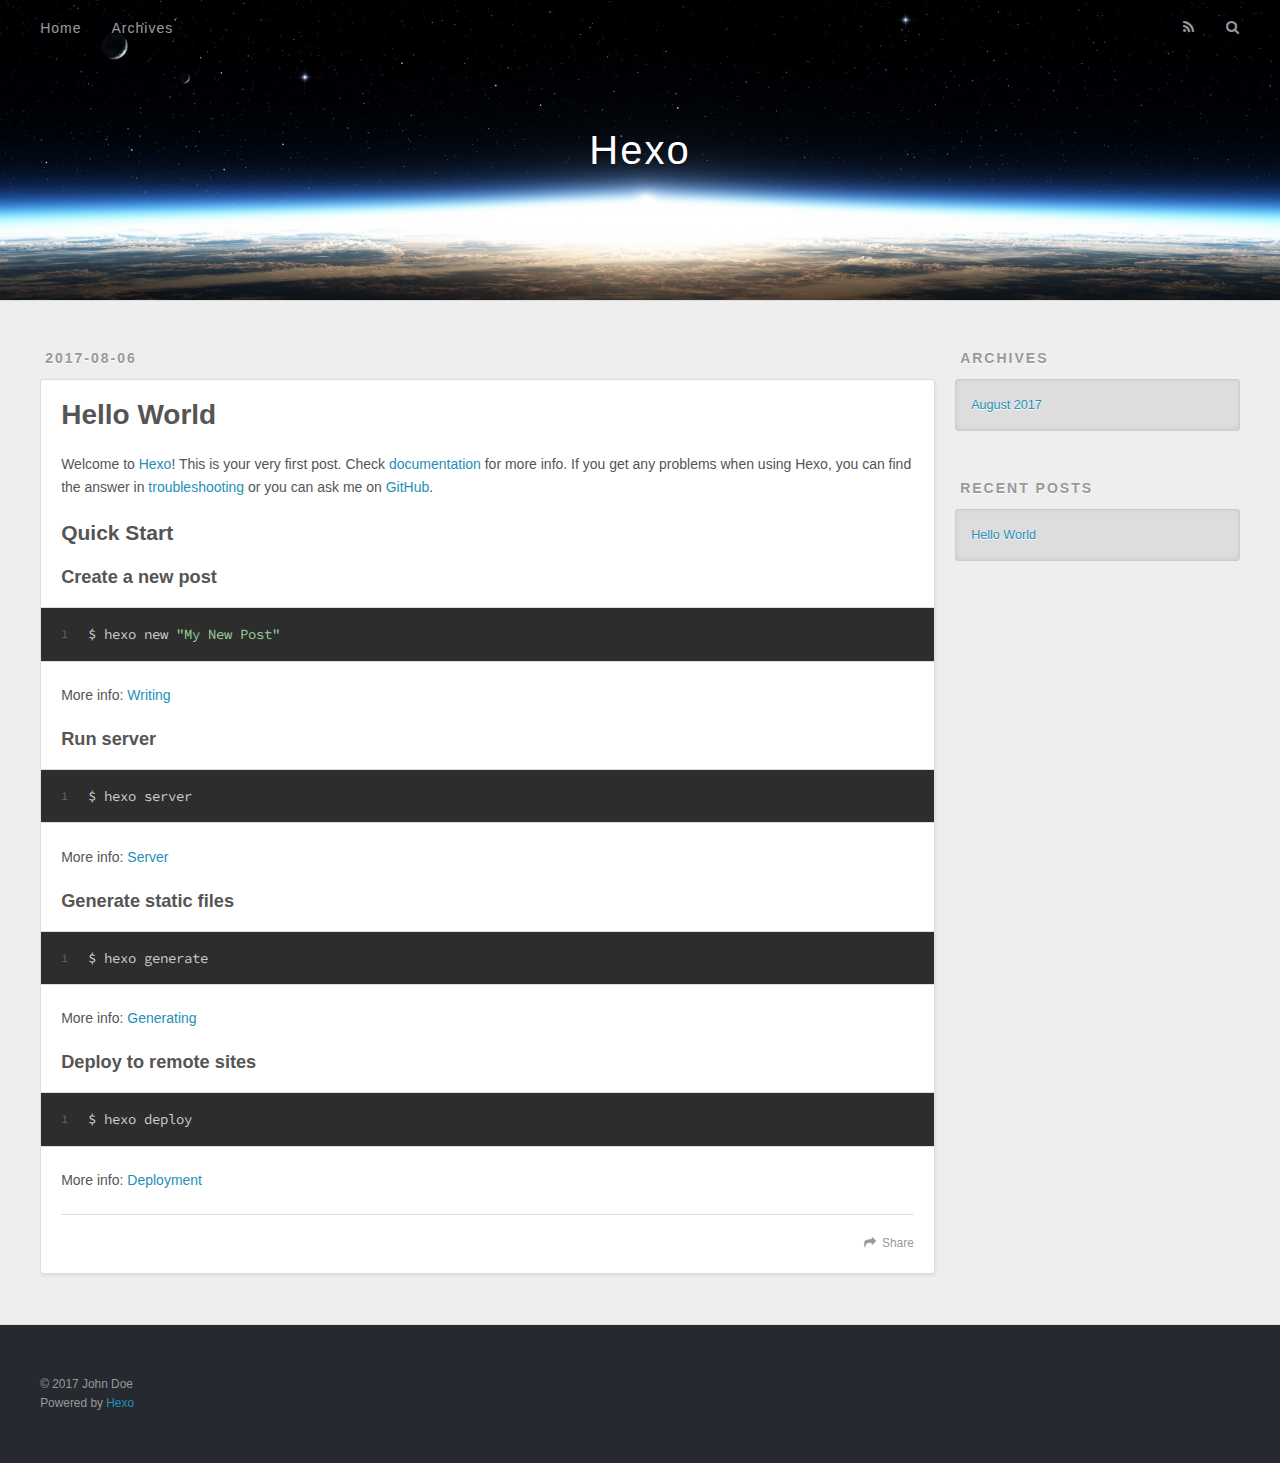
==== index.html @ 466fce91 "Site updated: 2017-08-06 22:52:55" ====
<!DOCTYPE html>
<html>
<head>
  <meta charset="utf-8">
  
  <title>Hexo</title>
  <meta name="viewport" content="width=device-width, initial-scale=1, maximum-scale=1">
  <meta property="og:type" content="website">
<meta property="og:title" content="Hexo">
<meta property="og:url" content="http://yoursite.com/index.html">
<meta property="og:site_name" content="Hexo">
<meta name="twitter:card" content="summary">
<meta name="twitter:title" content="Hexo">
  
    <link rel="alternate" href="/atom.xml" title="Hexo" type="application/atom+xml">
  
  
    <link rel="icon" href="/favicon.png">
  
  
    <link href="//fonts.googleapis.com/css?family=Source+Code+Pro" rel="stylesheet" type="text/css">
  
  <link rel="stylesheet" href="/css/style.css">
  

</head>

<body>
  <div id="container">
    <div id="wrap">
      <header id="header">
  <div id="banner"></div>
  <div id="header-outer" class="outer">
    <div id="header-title" class="inner">
      <h1 id="logo-wrap">
        <a href="/" id="logo">Hexo</a>
      </h1>
      
    </div>
    <div id="header-inner" class="inner">
      <nav id="main-nav">
        <a id="main-nav-toggle" class="nav-icon"></a>
        
          <a class="main-nav-link" href="/">Home</a>
        
          <a class="main-nav-link" href="/archives">Archives</a>
        
      </nav>
      <nav id="sub-nav">
        
          <a id="nav-rss-link" class="nav-icon" href="/atom.xml" title="RSS Feed"></a>
        
        <a id="nav-search-btn" class="nav-icon" title="Search"></a>
      </nav>
      <div id="search-form-wrap">
        <form action="//google.com/search" method="get" accept-charset="UTF-8" class="search-form"><input type="search" name="q" class="search-form-input" placeholder="Search"><button type="submit" class="search-form-submit">&#xF002;</button><input type="hidden" name="sitesearch" value="http://yoursite.com"></form>
      </div>
    </div>
  </div>
</header>
      <div class="outer">
        <section id="main">
  
    <article id="post-hello-world" class="article article-type-post" itemscope itemprop="blogPost">
  <div class="article-meta">
    <a href="/2017/08/06/hello-world/" class="article-date">
  <time datetime="2017-08-07T02:22:23.941Z" itemprop="datePublished">2017-08-06</time>
</a>
    
  </div>
  <div class="article-inner">
    
    
      <header class="article-header">
        
  
    <h1 itemprop="name">
      <a class="article-title" href="/2017/08/06/hello-world/">Hello World</a>
    </h1>
  

      </header>
    
    <div class="article-entry" itemprop="articleBody">
      
        <p>Welcome to <a href="https://hexo.io/" target="_blank" rel="external">Hexo</a>! This is your very first post. Check <a href="https://hexo.io/docs/" target="_blank" rel="external">documentation</a> for more info. If you get any problems when using Hexo, you can find the answer in <a href="https://hexo.io/docs/troubleshooting.html" target="_blank" rel="external">troubleshooting</a> or you can ask me on <a href="https://github.com/hexojs/hexo/issues" target="_blank" rel="external">GitHub</a>.</p>
<h2 id="Quick-Start"><a href="#Quick-Start" class="headerlink" title="Quick Start"></a>Quick Start</h2><h3 id="Create-a-new-post"><a href="#Create-a-new-post" class="headerlink" title="Create a new post"></a>Create a new post</h3><figure class="highlight bash"><table><tr><td class="gutter"><pre><div class="line">1</div></pre></td><td class="code"><pre><div class="line">$ hexo new <span class="string">"My New Post"</span></div></pre></td></tr></table></figure>
<p>More info: <a href="https://hexo.io/docs/writing.html" target="_blank" rel="external">Writing</a></p>
<h3 id="Run-server"><a href="#Run-server" class="headerlink" title="Run server"></a>Run server</h3><figure class="highlight bash"><table><tr><td class="gutter"><pre><div class="line">1</div></pre></td><td class="code"><pre><div class="line">$ hexo server</div></pre></td></tr></table></figure>
<p>More info: <a href="https://hexo.io/docs/server.html" target="_blank" rel="external">Server</a></p>
<h3 id="Generate-static-files"><a href="#Generate-static-files" class="headerlink" title="Generate static files"></a>Generate static files</h3><figure class="highlight bash"><table><tr><td class="gutter"><pre><div class="line">1</div></pre></td><td class="code"><pre><div class="line">$ hexo generate</div></pre></td></tr></table></figure>
<p>More info: <a href="https://hexo.io/docs/generating.html" target="_blank" rel="external">Generating</a></p>
<h3 id="Deploy-to-remote-sites"><a href="#Deploy-to-remote-sites" class="headerlink" title="Deploy to remote sites"></a>Deploy to remote sites</h3><figure class="highlight bash"><table><tr><td class="gutter"><pre><div class="line">1</div></pre></td><td class="code"><pre><div class="line">$ hexo deploy</div></pre></td></tr></table></figure>
<p>More info: <a href="https://hexo.io/docs/deployment.html" target="_blank" rel="external">Deployment</a></p>

      
    </div>
    <footer class="article-footer">
      <a data-url="http://yoursite.com/2017/08/06/hello-world/" data-id="cj61kan9s0000ytll8rgnlkgn" class="article-share-link">Share</a>
      
      
    </footer>
  </div>
  
</article>


  

</section>
        
          <aside id="sidebar">
  
    

  
    

  
    
  
    
  <div class="widget-wrap">
    <h3 class="widget-title">Archives</h3>
    <div class="widget">
      <ul class="archive-list"><li class="archive-list-item"><a class="archive-list-link" href="/archives/2017/08/">August 2017</a></li></ul>
    </div>
  </div>


  
    
  <div class="widget-wrap">
    <h3 class="widget-title">Recent Posts</h3>
    <div class="widget">
      <ul>
        
          <li>
            <a href="/2017/08/06/hello-world/">Hello World</a>
          </li>
        
      </ul>
    </div>
  </div>

  
</aside>
        
      </div>
      <footer id="footer">
  
  <div class="outer">
    <div id="footer-info" class="inner">
      &copy; 2017 John Doe<br>
      Powered by <a href="http://hexo.io/" target="_blank">Hexo</a>
    </div>
  </div>
</footer>
    </div>
    <nav id="mobile-nav">
  
    <a href="/" class="mobile-nav-link">Home</a>
  
    <a href="/archives" class="mobile-nav-link">Archives</a>
  
</nav>
    

<script src="//ajax.googleapis.com/ajax/libs/jquery/2.0.3/jquery.min.js"></script>


  <link rel="stylesheet" href="/fancybox/jquery.fancybox.css">
  <script src="/fancybox/jquery.fancybox.pack.js"></script>


<script src="/js/script.js"></script>

  </div>
</body>
</html>
---- css/style.css ----
body {
  width: 100%;
}
body:before,
body:after {
  content: "";
  display: table;
}
body:after {
  clear: both;
}
html,
body,
div,
span,
applet,
object,
iframe,
h1,
h2,
h3,
h4,
h5,
h6,
p,
blockquote,
pre,
a,
abbr,
acronym,
address,
big,
cite,
code,
del,
dfn,
em,
img,
ins,
kbd,
q,
s,
samp,
small,
strike,
strong,
sub,
sup,
tt,
var,
dl,
dt,
dd,
ol,
ul,
li,
fieldset,
form,
label,
legend,
table,
caption,
tbody,
tfoot,
thead,
tr,
th,
td {
  margin: 0;
  padding: 0;
  border: 0;
  outline: 0;
  font-weight: inherit;
  font-style: inherit;
  font-family: inherit;
  font-size: 100%;
  vertical-align: baseline;
}
body {
  line-height: 1;
  color: #000;
  background: #fff;
}
ol,
ul {
  list-style: none;
}
table {
  border-collapse: separate;
  border-spacing: 0;
  vertical-align: middle;
}
caption,
th,
td {
  text-align: left;
  font-weight: normal;
  vertical-align: middle;
}
a img {
  border: none;
}
input,
button {
  margin: 0;
  padding: 0;
}
input::-moz-focus-inner,
button::-moz-focus-inner {
  border: 0;
  padding: 0;
}
@font-face {
  font-family: FontAwesome;
  font-style: normal;
  font-weight: normal;
  src: url("fonts/fontawesome-webfont.eot?v=#4.0.3");
  src: url("fonts/fontawesome-webfont.eot?#iefix&v=#4.0.3") format("embedded-opentype"), url("fonts/fontawesome-webfont.woff?v=#4.0.3") format("woff"), url("fonts/fontawesome-webfont.ttf?v=#4.0.3") format("truetype"), url("fonts/fontawesome-webfont.svg#fontawesomeregular?v=#4.0.3") format("svg");
}
html,
body,
#container {
  height: 100%;
}
body {
  background: #eee;
  font: 14px "Helvetica Neue", Helvetica, Arial, sans-serif;
  -webkit-text-size-adjust: 100%;
}
.outer {
  max-width: 1220px;
  margin: 0 auto;
  padding: 0 20px;
}
.outer:before,
.outer:after {
  content: "";
  display: table;
}
.outer:after {
  clear: both;
}
.inner {
  display: inline;
  float: left;
  width: 98.33333333333333%;
  margin: 0 0.833333333333333%;
}
.left,
.alignleft {
  float: left;
}
.right,
.alignright {
  float: right;
}
.clear {
  clear: both;
}
#container {
  position: relative;
}
.mobile-nav-on {
  overflow: hidden;
}
#wrap {
  height: 100%;
  width: 100%;
  position: absolute;
  top: 0;
  left: 0;
  -webkit-transition: 0.2s ease-out;
  -moz-transition: 0.2s ease-out;
  -ms-transition: 0.2s ease-out;
  transition: 0.2s ease-out;
  z-index: 1;
  background: #eee;
}
.mobile-nav-on #wrap {
  left: 280px;
}
@media screen and (min-width: 768px) {
  #main {
    display: inline;
    float: left;
    width: 73.33333333333333%;
    margin: 0 0.833333333333333%;
  }
}
.article-date,
.article-category-link,
.archive-year,
.widget-title {
  text-decoration: none;
  text-transform: uppercase;
  letter-spacing: 2px;
  color: #999;
  margin-bottom: 1em;
  margin-left: 5px;
  line-height: 1em;
  text-shadow: 0 1px #fff;
  font-weight: bold;
}
.article-inner,
.archive-article-inner {
  background: #fff;
  -webkit-box-shadow: 1px 2px 3px #ddd;
  box-shadow: 1px 2px 3px #ddd;
  border: 1px solid #ddd;
  border-radius: 3px;
}
.article-entry h1,
.widget h1 {
  font-size: 2em;
}
.article-entry h2,
.widget h2 {
  font-size: 1.5em;
}
.article-entry h3,
.widget h3 {
  font-size: 1.3em;
}
.article-entry h4,
.widget h4 {
  font-size: 1.2em;
}
.article-entry h5,
.widget h5 {
  font-size: 1em;
}
.article-entry h6,
.widget h6 {
  font-size: 1em;
  color: #999;
}
.article-entry hr,
.widget hr {
  border: 1px dashed #ddd;
}
.article-entry strong,
.widget strong {
  font-weight: bold;
}
.article-entry em,
.widget em,
.article-entry cite,
.widget cite {
  font-style: italic;
}
.article-entry sup,
.widget sup,
.article-entry sub,
.widget sub {
  font-size: 0.75em;
  line-height: 0;
  position: relative;
  vertical-align: baseline;
}
.article-entry sup,
.widget sup {
  top: -0.5em;
}
.article-entry sub,
.widget sub {
  bottom: -0.2em;
}
.article-entry small,
.widget small {
  font-size: 0.85em;
}
.article-entry acronym,
.widget acronym,
.article-entry abbr,
.widget abbr {
  border-bottom: 1px dotted;
}
.article-entry ul,
.widget ul,
.article-entry ol,
.widget ol,
.article-entry dl,
.widget dl {
  margin: 0 20px;
  line-height: 1.6em;
}
.article-entry ul ul,
.widget ul ul,
.article-entry ol ul,
.widget ol ul,
.article-entry ul ol,
.widget ul ol,
.article-entry ol ol,
.widget ol ol {
  margin-top: 0;
  margin-bottom: 0;
}
.article-entry ul,
.widget ul {
  list-style: disc;
}
.article-entry ol,
.widget ol {
  list-style: decimal;
}
.article-entry dt,
.widget dt {
  font-weight: bold;
}
#header {
  height: 300px;
  position: relative;
  border-bottom: 1px solid #ddd;
}
#header:before,
#header:after {
  content: "";
  position: absolute;
  left: 0;
  right: 0;
  height: 40px;
}
#header:before {
  top: 0;
  background: -webkit-linear-gradient(rgba(0,0,0,0.2), transparent);
  background: -moz-linear-gradient(rgba(0,0,0,0.2), transparent);
  background: -ms-linear-gradient(rgba(0,0,0,0.2), transparent);
  background: linear-gradient(rgba(0,0,0,0.2), transparent);
}
#header:after {
  bottom: 0;
  background: -webkit-linear-gradient(transparent, rgba(0,0,0,0.2));
  background: -moz-linear-gradient(transparent, rgba(0,0,0,0.2));
  background: -ms-linear-gradient(transparent, rgba(0,0,0,0.2));
  background: linear-gradient(transparent, rgba(0,0,0,0.2));
}
#header-outer {
  height: 100%;
  position: relative;
}
#header-inner {
  position: relative;
  overflow: hidden;
}
#banner {
  position: absolute;
  top: 0;
  left: 0;
  width: 100%;
  height: 100%;
  background: url("images/banner.jpg") center #000;
  -webkit-background-size: cover;
  -moz-background-size: cover;
  background-size: cover;
  z-index: -1;
}
#header-title {
  text-align: center;
  height: 40px;
  position: absolute;
  top: 50%;
  left: 0;
  margin-top: -20px;
}
#logo,
#subtitle {
  text-decoration: none;
  color: #fff;
  font-weight: 300;
  text-shadow: 0 1px 4px rgba(0,0,0,0.3);
}
#logo {
  font-size: 40px;
  line-height: 40px;
  letter-spacing: 2px;
}
#subtitle {
  font-size: 16px;
  line-height: 16px;
  letter-spacing: 1px;
}
#subtitle-wrap {
  margin-top: 16px;
}
#main-nav {
  float: left;
  margin-left: -15px;
}
.nav-icon,
.main-nav-link {
  float: left;
  color: #fff;
  opacity: 0.6;
  text-decoration: none;
  text-shadow: 0 1px rgba(0,0,0,0.2);
  -webkit-transition: opacity 0.2s;
  -moz-transition: opacity 0.2s;
  -ms-transition: opacity 0.2s;
  transition: opacity 0.2s;
  display: block;
  padding: 20px 15px;
}
.nav-icon:hover,
.main-nav-link:hover {
  opacity: 1;
}
.nav-icon {
  font-family: FontAwesome;
  text-align: center;
  font-size: 14px;
  width: 14px;
  height: 14px;
  padding: 20px 15px;
  position: relative;
  cursor: pointer;
}
.main-nav-link {
  font-weight: 300;
  letter-spacing: 1px;
}
@media screen and (max-width: 479px) {
  .main-nav-link {
    display: none;
  }
}
#main-nav-toggle {
  display: none;
}
#main-nav-toggle:before {
  content: "\f0c9";
}
@media screen and (max-width: 479px) {
  #main-nav-toggle {
    display: block;
  }
}
#sub-nav {
  float: right;
  margin-right: -15px;
}
#nav-rss-link:before {
  content: "\f09e";
}
#nav-search-btn:before {
  content: "\f002";
}
#search-form-wrap {
  position: absolute;
  top: 15px;
  width: 150px;
  height: 30px;
  right: -150px;
  opacity: 0;
  -webkit-transition: 0.2s ease-out;
  -moz-transition: 0.2s ease-out;
  -ms-transition: 0.2s ease-out;
  transition: 0.2s ease-out;
}
#search-form-wrap.on {
  opacity: 1;
  right: 0;
}
@media screen and (max-width: 479px) {
  #search-form-wrap {
    width: 100%;
    right: -100%;
  }
}
.search-form {
  position: absolute;
  top: 0;
  left: 0;
  right: 0;
  background: #fff;
  padding: 5px 15px;
  border-radius: 15px;
  -webkit-box-shadow: 0 0 10px rgba(0,0,0,0.3);
  box-shadow: 0 0 10px rgba(0,0,0,0.3);
}
.search-form-input {
  border: none;
  background: none;
  color: #555;
  width: 100%;
  font: 13px "Helvetica Neue", Helvetica, Arial, sans-serif;
  outline: none;
}
.search-form-input::-webkit-search-results-decoration,
.search-form-input::-webkit-search-cancel-button {
  -webkit-appearance: none;
}
.search-form-submit {
  position: absolute;
  top: 50%;
  right: 10px;
  margin-top: -7px;
  font: 13px FontAwesome;
  border: none;
  background: none;
  color: #bbb;
  cursor: pointer;
}
.search-form-submit:hover,
.search-form-submit:focus {
  color: #777;
}
.article {
  margin: 50px 0;
}
.article-inner {
  overflow: hidden;
}
.article-meta:before,
.article-meta:after {
  content: "";
  display: table;
}
.article-meta:after {
  clear: both;
}
.article-date {
  float: left;
}
.article-category {
  float: left;
  line-height: 1em;
  color: #ccc;
  text-shadow: 0 1px #fff;
  margin-left: 8px;
}
.article-category:before {
  content: "\2022";
}
.article-category-link {
  margin: 0 12px 1em;
}
.article-header {
  padding: 20px 20px 0;
}
.article-title {
  text-decoration: none;
  font-size: 2em;
  font-weight: bold;
  color: #555;
  line-height: 1.1em;
  -webkit-transition: color 0.2s;
  -moz-transition: color 0.2s;
  -ms-transition: color 0.2s;
  transition: color 0.2s;
}
a.article-title:hover {
  color: #258fb8;
}
.article-entry {
  color: #555;
  padding: 0 20px;
}
.article-entry:before,
.article-entry:after {
  content: "";
  display: table;
}
.article-entry:after {
  clear: both;
}
.article-entry p,
.article-entry table {
  line-height: 1.6em;
  margin: 1.6em 0;
}
.article-entry h1,
.article-entry h2,
.article-entry h3,
.article-entry h4,
.article-entry h5,
.article-entry h6 {
  font-weight: bold;
}
.article-entry h1,
.article-entry h2,
.article-entry h3,
.article-entry h4,
.article-entry h5,
.article-entry h6 {
  line-height: 1.1em;
  margin: 1.1em 0;
}
.article-entry a {
  color: #258fb8;
  text-decoration: none;
}
.article-entry a:hover {
  text-decoration: underline;
}
.article-entry ul,
.article-entry ol,
.article-entry dl {
  margin-top: 1.6em;
  margin-bottom: 1.6em;
}
.article-entry img,
.article-entry video {
  max-width: 100%;
  height: auto;
  display: block;
  margin: auto;
}
.article-entry iframe {
  border: none;
}
.article-entry table {
  width: 100%;
  border-collapse: collapse;
  border-spacing: 0;
}
.article-entry th {
  font-weight: bold;
  border-bottom: 3px solid #ddd;
  padding-bottom: 0.5em;
}
.article-entry td {
  border-bottom: 1px solid #ddd;
  padding: 10px 0;
}
.article-entry blockquote {
  font-family: Georgia, "Times New Roman", serif;
  font-size: 1.4em;
  margin: 1.6em 20px;
  text-align: center;
}
.article-entry blockquote footer {
  font-size: 14px;
  margin: 1.6em 0;
  font-family: "Helvetica Neue", Helvetica, Arial, sans-serif;
}
.article-entry blockquote footer cite:before {
  content: "—";
  padding: 0 0.5em;
}
.article-entry .pullquote {
  text-align: left;
  width: 45%;
  margin: 0;
}
.article-entry .pullquote.left {
  margin-left: 0.5em;
  margin-right: 1em;
}
.article-entry .pullquote.right {
  margin-right: 0.5em;
  margin-left: 1em;
}
.article-entry .caption {
  color: #999;
  display: block;
  font-size: 0.9em;
  margin-top: 0.5em;
  position: relative;
  text-align: center;
}
.article-entry .video-container {
  position: relative;
  padding-top: 56.25%;
  height: 0;
  overflow: hidden;
}
.article-entry .video-container iframe,
.article-entry .video-container object,
.article-entry .video-container embed {
  position: absolute;
  top: 0;
  left: 0;
  width: 100%;
  height: 100%;
  margin-top: 0;
}
.article-more-link a {
  display: inline-block;
  line-height: 1em;
  padding: 6px 15px;
  border-radius: 15px;
  background: #eee;
  color: #999;
  text-shadow: 0 1px #fff;
  text-decoration: none;
}
.article-more-link a:hover {
  background: #258fb8;
  color: #fff;
  text-decoration: none;
  text-shadow: 0 1px #1e7293;
}
.article-footer {
  font-size: 0.85em;
  line-height: 1.6em;
  border-top: 1px solid #ddd;
  padding-top: 1.6em;
  margin: 0 20px 20px;
}
.article-footer:before,
.article-footer:after {
  content: "";
  display: table;
}
.article-footer:after {
  clear: both;
}
.article-footer a {
  color: #999;
  text-decoration: none;
}
.article-footer a:hover {
  color: #555;
}
.article-tag-list-item {
  float: left;
  margin-right: 10px;
}
.article-tag-list-link:before {
  content: "#";
}
.article-comment-link {
  float: right;
}
.article-comment-link:before {
  content: "\f075";
  font-family: FontAwesome;
  padding-right: 8px;
}
.article-share-link {
  cursor: pointer;
  float: right;
  margin-left: 20px;
}
.article-share-link:before {
  content: "\f064";
  font-family: FontAwesome;
  padding-right: 6px;
}
#article-nav {
  position: relative;
}
#article-nav:before,
#article-nav:after {
  content: "";
  display: table;
}
#article-nav:after {
  clear: both;
}
@media screen and (min-width: 768px) {
  #article-nav {
    margin: 50px 0;
  }
  #article-nav:before {
    width: 8px;
    height: 8px;
    position: absolute;
    top: 50%;
    left: 50%;
    margin-top: -4px;
    margin-left: -4px;
    content: "";
    border-radius: 50%;
    background: #ddd;
    -webkit-box-shadow: 0 1px 2px #fff;
    box-shadow: 0 1px 2px #fff;
  }
}
.article-nav-link-wrap {
  text-decoration: none;
  text-shadow: 0 1px #fff;
  color: #999;
  -webkit-box-sizing: border-box;
  -moz-box-sizing: border-box;
  box-sizing: border-box;
  margin-top: 50px;
  text-align: center;
  display: block;
}
.article-nav-link-wrap:hover {
  color: #555;
}
@media screen and (min-width: 768px) {
  .article-nav-link-wrap {
    width: 50%;
    margin-top: 0;
  }
}
@media screen and (min-width: 768px) {
  #article-nav-newer {
    float: left;
    text-align: right;
    padding-right: 20px;
  }
}
@media screen and (min-width: 768px) {
  #article-nav-older {
    float: right;
    text-align: left;
    padding-left: 20px;
  }
}
.article-nav-caption {
  text-transform: uppercase;
  letter-spacing: 2px;
  color: #ddd;
  line-height: 1em;
  font-weight: bold;
}
#article-nav-newer .article-nav-caption {
  margin-right: -2px;
}
.article-nav-title {
  font-size: 0.85em;
  line-height: 1.6em;
  margin-top: 0.5em;
}
.article-share-box {
  position: absolute;
  display: none;
  background: #fff;
  -webkit-box-shadow: 1px 2px 10px rgba(0,0,0,0.2);
  box-shadow: 1px 2px 10px rgba(0,0,0,0.2);
  border-radius: 3px;
  margin-left: -145px;
  overflow: hidden;
  z-index: 1;
}
.article-share-box.on {
  display: block;
}
.article-share-input {
  width: 100%;
  background: none;
  -webkit-box-sizing: border-box;
  -moz-box-sizing: border-box;
  box-sizing: border-box;
  font: 14px "Helvetica Neue", Helvetica, Arial, sans-serif;
  padding: 0 15px;
  color: #555;
  outline: none;
  border: 1px solid #ddd;
  border-radius: 3px 3px 0 0;
  height: 36px;
  line-height: 36px;
}
.article-share-links {
  background: #eee;
}
.article-share-links:before,
.article-share-links:after {
  content: "";
  display: table;
}
.article-share-links:after {
  clear: both;
}
.article-share-twitter,
.article-share-facebook,
.article-share-pinterest,
.article-share-google {
  width: 50px;
  height: 36px;
  display: block;
  float: left;
  position: relative;
  color: #999;
  text-shadow: 0 1px #fff;
}
.article-share-twitter:before,
.article-share-facebook:before,
.article-share-pinterest:before,
.article-share-google:before {
  font-size: 20px;
  font-family: FontAwesome;
  width: 20px;
  height: 20px;
  position: absolute;
  top: 50%;
  left: 50%;
  margin-top: -10px;
  margin-left: -10px;
  text-align: center;
}
.article-share-twitter:hover,
.article-share-facebook:hover,
.article-share-pinterest:hover,
.article-share-google:hover {
  color: #fff;
}
.article-share-twitter:before {
  content: "\f099";
}
.article-share-twitter:hover {
  background: #00aced;
  text-shadow: 0 1px #008abe;
}
.article-share-facebook:before {
  content: "\f09a";
}
.article-share-facebook:hover {
  background: #3b5998;
  text-shadow: 0 1px #2f477a;
}
.article-share-pinterest:before {
  content: "\f0d2";
}
.article-share-pinterest:hover {
  background: #cb2027;
  text-shadow: 0 1px #a21a1f;
}
.article-share-google:before {
  content: "\f0d5";
}
.article-share-google:hover {
  background: #dd4b39;
  text-shadow: 0 1px #be3221;
}
.article-gallery {
  background: #000;
  position: relative;
}
.article-gallery-photos {
  position: relative;
  overflow: hidden;
}
.article-gallery-img {
  display: none;
  max-width: 100%;
}
.article-gallery-img:first-child {
  display: block;
}
.article-gallery-img.loaded {
  position: absolute;
  display: block;
}
.article-gallery-img img {
  display: block;
  max-width: 100%;
  margin: 0 auto;
}
#comments {
  background: #fff;
  -webkit-box-shadow: 1px 2px 3px #ddd;
  box-shadow: 1px 2px 3px #ddd;
  padding: 20px;
  border: 1px solid #ddd;
  border-radius: 3px;
  margin: 50px 0;
}
#comments a {
  color: #258fb8;
}
.archives-wrap {
  margin: 50px 0;
}
.archives:before,
.archives:after {
  content: "";
  display: table;
}
.archives:after {
  clear: both;
}
.archive-year-wrap {
  margin-bottom: 1em;
}
.archives {
  -webkit-column-gap: 10px;
  -moz-column-gap: 10px;
  column-gap: 10px;
}
@media screen and (min-width: 480px) and (max-width: 767px) {
  .archives {
    -webkit-column-count: 2;
    -moz-column-count: 2;
    column-count: 2;
  }
}
@media screen and (min-width: 768px) {
  .archives {
    -webkit-column-count: 3;
    -moz-column-count: 3;
    column-count: 3;
  }
}
.archive-article {
  -webkit-column-break-inside: avoid;
  page-break-inside: avoid;
  overflow: hidden;
  break-inside: avoid-column;
}
.archive-article-inner {
  padding: 10px;
  margin-bottom: 15px;
}
.archive-article-title {
  text-decoration: none;
  font-weight: bold;
  color: #555;
  -webkit-transition: color 0.2s;
  -moz-transition: color 0.2s;
  -ms-transition: color 0.2s;
  transition: color 0.2s;
  line-height: 1.6em;
}
.archive-article-title:hover {
  color: #258fb8;
}
.archive-article-footer {
  margin-top: 1em;
}
.archive-article-date {
  color: #999;
  text-decoration: none;
  font-size: 0.85em;
  line-height: 1em;
  margin-bottom: 0.5em;
  display: block;
}
#page-nav {
  margin: 50px auto;
  background: #fff;
  -webkit-box-shadow: 1px 2px 3px #ddd;
  box-shadow: 1px 2px 3px #ddd;
  border: 1px solid #ddd;
  border-radius: 3px;
  text-align: center;
  color: #999;
  overflow: hidden;
}
#page-nav:before,
#page-nav:after {
  content: "";
  display: table;
}
#page-nav:after {
  clear: both;
}
#page-nav a,
#page-nav span {
  padding: 10px 20px;
  line-height: 1;
  height: 2ex;
}
#page-nav a {
  color: #999;
  text-decoration: none;
}
#page-nav a:hover {
  background: #999;
  color: #fff;
}
#page-nav .prev {
  float: left;
}
#page-nav .next {
  float: right;
}
#page-nav .page-number {
  display: inline-block;
}
@media screen and (max-width: 479px) {
  #page-nav .page-number {
    display: none;
  }
}
#page-nav .current {
  color: #555;
  font-weight: bold;
}
#page-nav .space {
  color: #ddd;
}
#footer {
  background: #262a30;
  padding: 50px 0;
  border-top: 1px solid #ddd;
  color: #999;
}
#footer a {
  color: #258fb8;
  text-decoration: none;
}
#footer a:hover {
  text-decoration: underline;
}
#footer-info {
  line-height: 1.6em;
  font-size: 0.85em;
}
.article-entry pre,
.article-entry .highlight {
  background: #2d2d2d;
  margin: 0 -20px;
  padding: 15px 20px;
  border-style: solid;
  border-color: #ddd;
  border-width: 1px 0;
  overflow: auto;
  color: #ccc;
  line-height: 22.400000000000002px;
}
.article-entry .highlight .gutter pre,
.article-entry .gist .gist-file .gist-data .line-numbers {
  color: #666;
  font-size: 0.85em;
}
.article-entry pre,
.article-entry code {
  font-family: "Source Code Pro", Consolas, Monaco, Menlo, Consolas, monospace;
}
.article-entry code {
  background: #eee;
  text-shadow: 0 1px #fff;
  padding: 0 0.3em;
}
.article-entry pre code {
  background: none;
  text-shadow: none;
  padding: 0;
}
.article-entry .highlight pre {
  border: none;
  margin: 0;
  padding: 0;
}
.article-entry .highlight table {
  margin: 0;
  width: auto;
}
.article-entry .highlight td {
  border: none;
  padding: 0;
}
.article-entry .highlight figcaption {
  font-size: 0.85em;
  color: #999;
  line-height: 1em;
  margin-bottom: 1em;
}
.article-entry .highlight figcaption:before,
.article-entry .highlight figcaption:after {
  content: "";
  display: table;
}
.article-entry .highlight figcaption:after {
  clear: both;
}
.article-entry .highlight figcaption a {
  float: right;
}
.article-entry .highlight .gutter pre {
  text-align: right;
  padding-right: 20px;
}
.article-entry .highlight .line {
  height: 22.400000000000002px;
}
.article-entry .highlight .line.marked {
  background: #515151;
}
.article-entry .gist {
  margin: 0 -20px;
  border-style: solid;
  border-color: #ddd;
  border-width: 1px 0;
  background: #2d2d2d;
  padding: 15px 20px 15px 0;
}
.article-entry .gist .gist-file {
  border: none;
  font-family: "Source Code Pro", Consolas, Monaco, Menlo, Consolas, monospace;
  margin: 0;
}
.article-entry .gist .gist-file .gist-data {
  background: none;
  border: none;
}
.article-entry .gist .gist-file .gist-data .line-numbers {
  background: none;
  border: none;
  padding: 0 20px 0 0;
}
.article-entry .gist .gist-file .gist-data .line-data {
  padding: 0 !important;
}
.article-entry .gist .gist-file .highlight {
  margin: 0;
  padding: 0;
  border: none;
}
.article-entry .gist .gist-file .gist-meta {
  background: #2d2d2d;
  color: #999;
  font: 0.85em "Helvetica Neue", Helvetica, Arial, sans-serif;
  text-shadow: 0 0;
  padding: 0;
  margin-top: 1em;
  margin-left: 20px;
}
.article-entry .gist .gist-file .gist-meta a {
  color: #258fb8;
  font-weight: normal;
}
.article-entry .gist .gist-file .gist-meta a:hover {
  text-decoration: underline;
}
pre .comment,
pre .title {
  color: #999;
}
pre .variable,
pre .attribute,
pre .tag,
pre .regexp,
pre .ruby .constant,
pre .xml .tag .title,
pre .xml .pi,
pre .xml .doctype,
pre .html .doctype,
pre .css .id,
pre .css .class,
pre .css .pseudo {
  color: #f2777a;
}
pre .number,
pre .preprocessor,
pre .built_in,
pre .literal,
pre .params,
pre .constant {
  color: #f99157;
}
pre .class,
pre .ruby .class .title,
pre .css .rules .attribute {
  color: #9c9;
}
pre .string,
pre .value,
pre .inheritance,
pre .header,
pre .ruby .symbol,
pre .xml .cdata {
  color: #9c9;
}
pre .css .hexcolor {
  color: #6cc;
}
pre .function,
pre .python .decorator,
pre .python .title,
pre .ruby .function .title,
pre .ruby .title .keyword,
pre .perl .sub,
pre .javascript .title,
pre .coffeescript .title {
  color: #69c;
}
pre .keyword,
pre .javascript .function {
  color: #c9c;
}
@media screen and (max-width: 479px) {
  #mobile-nav {
    position: absolute;
    top: 0;
    left: 0;
    width: 280px;
    height: 100%;
    background: #191919;
    border-right: 1px solid #fff;
  }
}
@media screen and (max-width: 479px) {
  .mobile-nav-link {
    display: block;
    color: #999;
    text-decoration: none;
    padding: 15px 20px;
    font-weight: bold;
  }
  .mobile-nav-link:hover {
    color: #fff;
  }
}
@media screen and (min-width: 768px) {
  #sidebar {
    display: inline;
    float: left;
    width: 23.333333333333332%;
    margin: 0 0.833333333333333%;
  }
}
.widget-wrap {
  margin: 50px 0;
}
.widget {
  color: #777;
  text-shadow: 0 1px #fff;
  background: #ddd;
  -webkit-box-shadow: 0 -1px 4px #ccc inset;
  box-shadow: 0 -1px 4px #ccc inset;
  border: 1px solid #ccc;
  padding: 15px;
  border-radius: 3px;
}
.widget a {
  color: #258fb8;
  text-decoration: none;
}
.widget a:hover {
  text-decoration: underline;
}
.widget ul ul,
.widget ol ul,
.widget dl ul,
.widget ul ol,
.widget ol ol,
.widget dl ol,
.widget ul dl,
.widget ol dl,
.widget dl dl {
  margin-left: 15px;
  list-style: disc;
}
.widget {
  line-height: 1.6em;
  word-wrap: break-word;
  font-size: 0.9em;
}
.widget ul,
.widget ol {
  list-style: none;
  margin: 0;
}
.widget ul ul,
.widget ol ul,
.widget ul ol,
.widget ol ol {
  margin: 0 20px;
}
.widget ul ul,
.widget ol ul {
  list-style: disc;
}
.widget ul ol,
.widget ol ol {
  list-style: decimal;
}
.category-list-count,
.tag-list-count,
.archive-list-count {
  padding-left: 5px;
  color: #999;
  font-size: 0.85em;
}
.category-list-count:before,
.tag-list-count:before,
.archive-list-count:before {
  content: "(";
}
.category-list-count:after,
.tag-list-count:after,
.archive-list-count:after {
  content: ")";
}
.tagcloud a {
  margin-right: 5px;
  display: inline-block;
}
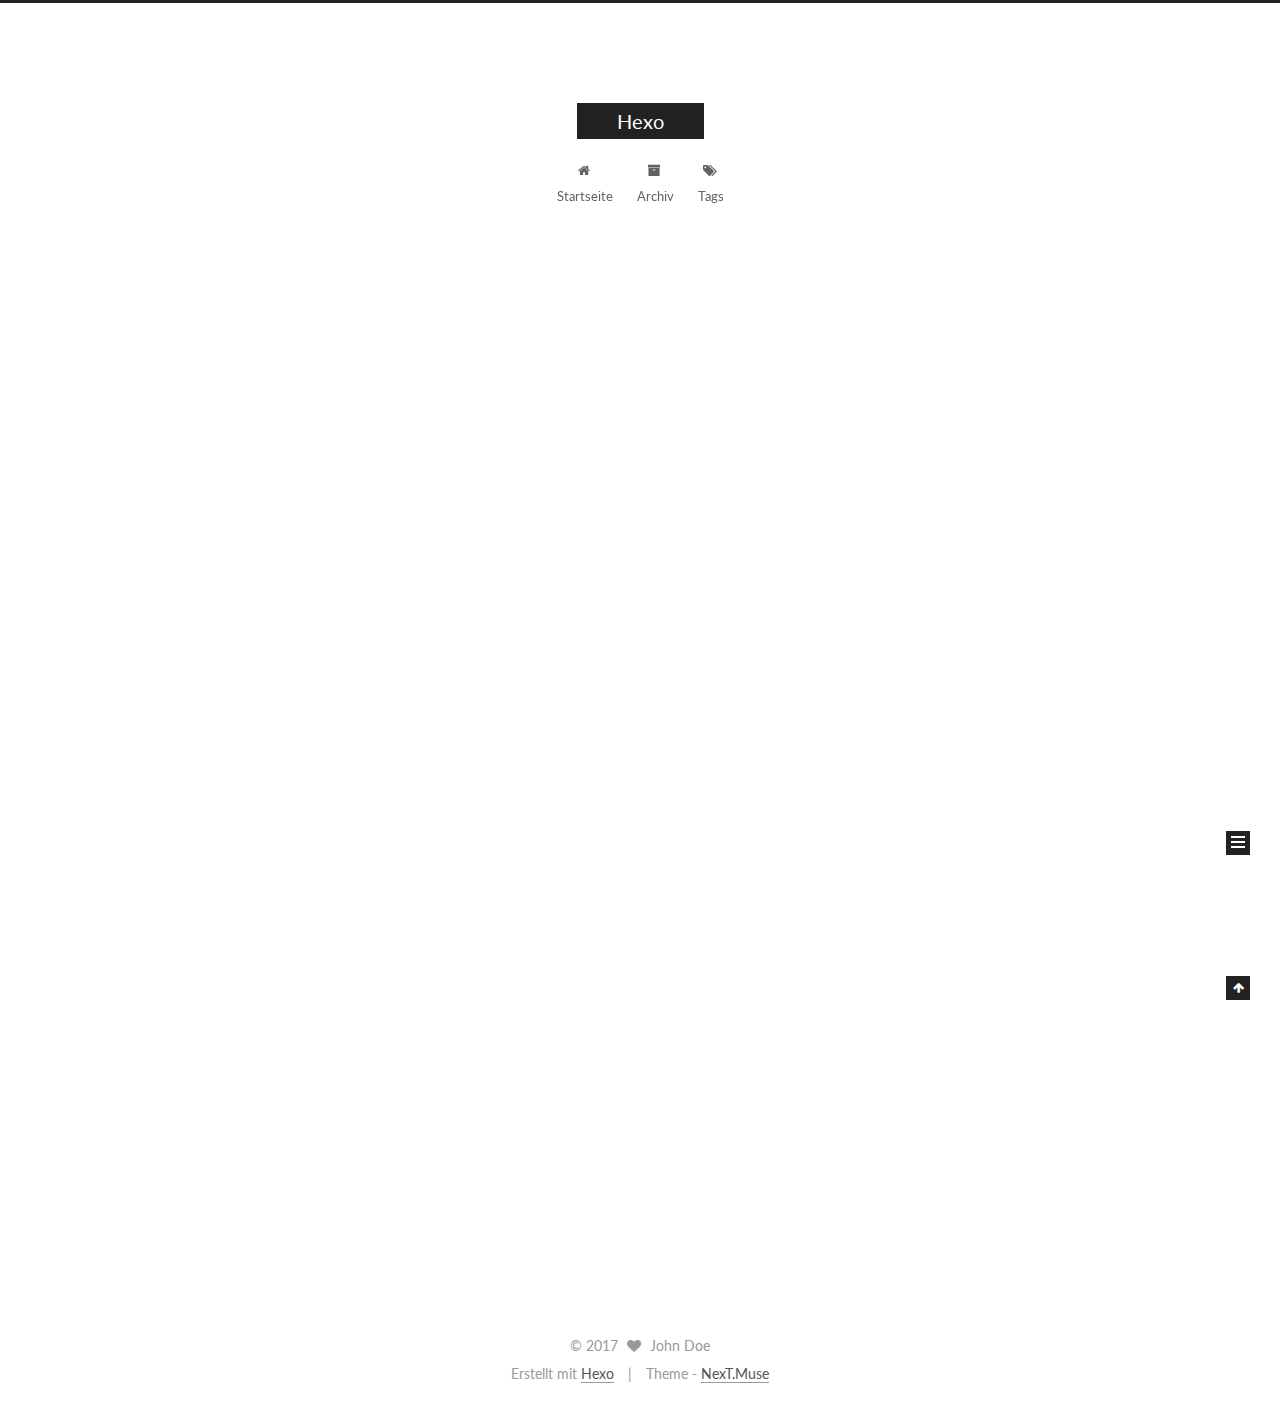
==== commit 5ae18524: "Site updated: 2017-08-06 23:01:38" ====
--- a/index.html
+++ b/index.html
@@ -1,89 +1,338 @@
 <!DOCTYPE html>
-<html>
+
+
+
+  
+
+
+<html class="theme-next muse use-motion" lang="">
 <head>
-  <meta charset="utf-8">
-  
-  <title>Hexo</title>
-  <meta name="viewport" content="width=device-width, initial-scale=1, maximum-scale=1">
-  <meta property="og:type" content="website">
+  <meta charset="UTF-8"/>
+<meta http-equiv="X-UA-Compatible" content="IE=edge" />
+<meta name="viewport" content="width=device-width, initial-scale=1, maximum-scale=1"/>
+<meta name="theme-color" content="#222">
+
+
+
+
+
+
+
+
+
+<meta http-equiv="Cache-Control" content="no-transform" />
+<meta http-equiv="Cache-Control" content="no-siteapp" />
+
+
+
+
+
+
+
+
+
+
+
+
+
+
+
+  
+  
+  <link href="/lib/fancybox/source/jquery.fancybox.css?v=2.1.5" rel="stylesheet" type="text/css" />
+
+
+
+
+  
+  
+  
+  
+
+  
+    
+    
+  
+
+  
+
+  
+
+  
+
+  
+
+  
+    
+    
+    <link href="//fonts.googleapis.com/css?family=Lato:300,300italic,400,400italic,700,700italic&subset=latin,latin-ext" rel="stylesheet" type="text/css">
+  
+
+
+
+
+
+
+<link href="/lib/font-awesome/css/font-awesome.min.css?v=4.6.2" rel="stylesheet" type="text/css" />
+
+<link href="/css/main.css?v=5.1.2" rel="stylesheet" type="text/css" />
+
+
+  <meta name="keywords" content="Hexo, NexT" />
+
+
+
+
+
+  <link rel="alternate" href="/atom.xml" title="Hexo" type="application/atom+xml" />
+
+
+
+
+  <link rel="shortcut icon" type="image/x-icon" href="/favicon.ico?v=5.1.2" />
+
+
+
+
+
+
+<meta property="og:type" content="website">
 <meta property="og:title" content="Hexo">
 <meta property="og:url" content="http://yoursite.com/index.html">
 <meta property="og:site_name" content="Hexo">
 <meta name="twitter:card" content="summary">
 <meta name="twitter:title" content="Hexo">
-  
-    <link rel="alternate" href="/atom.xml" title="Hexo" type="application/atom+xml">
-  
-  
-    <link rel="icon" href="/favicon.png">
-  
-  
-    <link href="//fonts.googleapis.com/css?family=Source+Code+Pro" rel="stylesheet" type="text/css">
-  
-  <link rel="stylesheet" href="/css/style.css">
-  
+
+
+
+<script type="text/javascript" id="hexo.configurations">
+  var NexT = window.NexT || {};
+  var CONFIG = {
+    root: '/',
+    scheme: 'Muse',
+    sidebar: {"position":"left","display":"post","offset":12,"offset_float":12,"b2t":false,"scrollpercent":false,"onmobile":false},
+    fancybox: true,
+    tabs: true,
+    motion: true,
+    duoshuo: {
+      userId: '0',
+      author: 'Author'
+    },
+    algolia: {
+      applicationID: '',
+      apiKey: '',
+      indexName: '',
+      hits: {"per_page":10},
+      labels: {"input_placeholder":"Search for Posts","hits_empty":"We didn't find any results for the search: ${query}","hits_stats":"${hits} results found in ${time} ms"}
+    }
+  };
+</script>
+
+
+
+  <link rel="canonical" href="http://yoursite.com/"/>
+
+
+
+
+
+  <title>Hexo</title>
+  
+
+
+
+
+
+
+
+
+
+
+
+
+
 
 </head>
 
-<body>
-  <div id="container">
-    <div id="wrap">
-      <header id="header">
-  <div id="banner"></div>
-  <div id="header-outer" class="outer">
-    <div id="header-title" class="inner">
-      <h1 id="logo-wrap">
-        <a href="/" id="logo">Hexo</a>
-      </h1>
-      
+<body itemscope itemtype="http://schema.org/WebPage" lang="">
+
+  
+  
+    
+  
+
+  <div class="container sidebar-position-left 
+   page-home 
+ ">
+    <div class="headband"></div>
+
+    <header id="header" class="header" itemscope itemtype="http://schema.org/WPHeader">
+      <div class="header-inner"><div class="site-brand-wrapper">
+  <div class="site-meta ">
+    
+
+    <div class="custom-logo-site-title">
+      <a href="/"  class="brand" rel="start">
+        <span class="logo-line-before"><i></i></span>
+        <span class="site-title">Hexo</span>
+        <span class="logo-line-after"><i></i></span>
+      </a>
     </div>
-    <div id="header-inner" class="inner">
-      <nav id="main-nav">
-        <a id="main-nav-toggle" class="nav-icon"></a>
-        
-          <a class="main-nav-link" href="/">Home</a>
-        
-          <a class="main-nav-link" href="/archives">Archives</a>
-        
-      </nav>
-      <nav id="sub-nav">
-        
-          <a id="nav-rss-link" class="nav-icon" href="/atom.xml" title="RSS Feed"></a>
-        
-        <a id="nav-search-btn" class="nav-icon" title="Search"></a>
-      </nav>
-      <div id="search-form-wrap">
-        <form action="//google.com/search" method="get" accept-charset="UTF-8" class="search-form"><input type="search" name="q" class="search-form-input" placeholder="Search"><button type="submit" class="search-form-submit">&#xF002;</button><input type="hidden" name="sitesearch" value="http://yoursite.com"></form>
-      </div>
-    </div>
+      
+        <p class="site-subtitle"></p>
+      
   </div>
-</header>
-      <div class="outer">
-        <section id="main">
-  
-    <article id="post-hello-world" class="article article-type-post" itemscope itemprop="blogPost">
-  <div class="article-meta">
-    <a href="/2017/08/06/hello-world/" class="article-date">
-  <time datetime="2017-08-07T02:22:23.941Z" itemprop="datePublished">2017-08-06</time>
-</a>
-    
+
+  <div class="site-nav-toggle">
+    <button>
+      <span class="btn-bar"></span>
+      <span class="btn-bar"></span>
+      <span class="btn-bar"></span>
+    </button>
   </div>
-  <div class="article-inner">
-    
-    
-      <header class="article-header">
-        
-  
-    <h1 itemprop="name">
-      <a class="article-title" href="/2017/08/06/hello-world/">Hello World</a>
-    </h1>
-  
-
+</div>
+
+<nav class="site-nav">
+  
+
+  
+    <ul id="menu" class="menu">
+      
+        
+        <li class="menu-item menu-item-home">
+          <a href="/" rel="section">
+            
+              <i class="menu-item-icon fa fa-fw fa-home"></i> <br />
+            
+            Startseite
+          </a>
+        </li>
+      
+        
+        <li class="menu-item menu-item-archives">
+          <a href="/archives/" rel="section">
+            
+              <i class="menu-item-icon fa fa-fw fa-archive"></i> <br />
+            
+            Archiv
+          </a>
+        </li>
+      
+        
+        <li class="menu-item menu-item-tags">
+          <a href="/tags/" rel="section">
+            
+              <i class="menu-item-icon fa fa-fw fa-tags"></i> <br />
+            
+            Tags
+          </a>
+        </li>
+      
+
+      
+    </ul>
+  
+
+  
+</nav>
+
+
+
+ </div>
+    </header>
+
+    <main id="main" class="main">
+      <div class="main-inner">
+        <div class="content-wrap">
+          <div id="content" class="content">
+            
+  <section id="posts" class="posts-expand">
+    
+      
+
+  
+
+  
+  
+  
+
+  <article class="post post-type-normal" itemscope itemtype="http://schema.org/Article">
+  
+  
+  
+  <div class="post-block">
+    <link itemprop="mainEntityOfPage" href="http://yoursite.com/2017/08/06/hello-world/">
+
+    <span hidden itemprop="author" itemscope itemtype="http://schema.org/Person">
+      <meta itemprop="name" content="John Doe">
+      <meta itemprop="description" content="">
+      <meta itemprop="image" content="/images/avatar.gif">
+    </span>
+
+    <span hidden itemprop="publisher" itemscope itemtype="http://schema.org/Organization">
+      <meta itemprop="name" content="Hexo">
+    </span>
+
+    
+      <header class="post-header">
+
+        
+        
+          <h1 class="post-title" itemprop="name headline">
+                
+                <a class="post-title-link" href="/2017/08/06/hello-world/" itemprop="url">Hello World</a></h1>
+        
+
+        <div class="post-meta">
+          <span class="post-time">
+            
+              <span class="post-meta-item-icon">
+                <i class="fa fa-calendar-o"></i>
+              </span>
+              
+                <span class="post-meta-item-text">Veröffentlicht am</span>
+              
+              <time title="Post created" itemprop="dateCreated datePublished" datetime="2017-08-06T22:22:23-04:00">
+                2017-08-06
+              </time>
+            
+
+            
+
+            
+          </span>
+
+          
+
+          
+            
+          
+
+          
+          
+
+          
+
+          
+
+          
+
+        </div>
       </header>
     
-    <div class="article-entry" itemprop="articleBody">
-      
-        <p>Welcome to <a href="https://hexo.io/" target="_blank" rel="external">Hexo</a>! This is your very first post. Check <a href="https://hexo.io/docs/" target="_blank" rel="external">documentation</a> for more info. If you get any problems when using Hexo, you can find the answer in <a href="https://hexo.io/docs/troubleshooting.html" target="_blank" rel="external">troubleshooting</a> or you can ask me on <a href="https://github.com/hexojs/hexo/issues" target="_blank" rel="external">GitHub</a>.</p>
+
+    
+    
+    
+    <div class="post-body" itemprop="articleBody">
+
+      
+      
+
+      
+        
+          
+            <p>Welcome to <a href="https://hexo.io/" target="_blank" rel="external">Hexo</a>! This is your very first post. Check <a href="https://hexo.io/docs/" target="_blank" rel="external">documentation</a> for more info. If you get any problems when using Hexo, you can find the answer in <a href="https://hexo.io/docs/troubleshooting.html" target="_blank" rel="external">troubleshooting</a> or you can ask me on <a href="https://github.com/hexojs/hexo/issues" target="_blank" rel="external">GitHub</a>.</p>
 <h2 id="Quick-Start"><a href="#Quick-Start" class="headerlink" title="Quick Start"></a>Quick Start</h2><h3 id="Create-a-new-post"><a href="#Create-a-new-post" class="headerlink" title="Create a new post"></a>Create a new post</h3><figure class="highlight bash"><table><tr><td class="gutter"><pre><div class="line">1</div></pre></td><td class="code"><pre><div class="line">$ hexo new <span class="string">"My New Post"</span></div></pre></td></tr></table></figure>
 <p>More info: <a href="https://hexo.io/docs/writing.html" target="_blank" rel="external">Writing</a></p>
 <h3 id="Run-server"><a href="#Run-server" class="headerlink" title="Run server"></a>Run server</h3><figure class="highlight bash"><table><tr><td class="gutter"><pre><div class="line">1</div></pre></td><td class="code"><pre><div class="line">$ hexo server</div></pre></td></tr></table></figure>
@@ -93,88 +342,291 @@
 <h3 id="Deploy-to-remote-sites"><a href="#Deploy-to-remote-sites" class="headerlink" title="Deploy to remote sites"></a>Deploy to remote sites</h3><figure class="highlight bash"><table><tr><td class="gutter"><pre><div class="line">1</div></pre></td><td class="code"><pre><div class="line">$ hexo deploy</div></pre></td></tr></table></figure>
 <p>More info: <a href="https://hexo.io/docs/deployment.html" target="_blank" rel="external">Deployment</a></p>
 
+          
+        
       
     </div>
-    <footer class="article-footer">
-      <a data-url="http://yoursite.com/2017/08/06/hello-world/" data-id="cj61kan9s0000ytll8rgnlkgn" class="article-share-link">Share</a>
-      
+    
+    
+    
+
+    
+
+    
+
+    
+
+    <footer class="post-footer">
+      
+
+      
+
+      
+
+      
+      
+        <div class="post-eof"></div>
       
     </footer>
   </div>
   
-</article>
-
-
-  
-
-</section>
-        
-          <aside id="sidebar">
-  
-    
-
-  
-    
-
-  
-    
-  
-    
-  <div class="widget-wrap">
-    <h3 class="widget-title">Archives</h3>
-    <div class="widget">
-      <ul class="archive-list"><li class="archive-list-item"><a class="archive-list-link" href="/archives/2017/08/">August 2017</a></li></ul>
+  
+  
+  </article>
+
+
+    
+  </section>
+
+  
+
+
+          </div>
+          
+
+
+          
+
+        </div>
+        
+          
+  
+  <div class="sidebar-toggle">
+    <div class="sidebar-toggle-line-wrap">
+      <span class="sidebar-toggle-line sidebar-toggle-line-first"></span>
+      <span class="sidebar-toggle-line sidebar-toggle-line-middle"></span>
+      <span class="sidebar-toggle-line sidebar-toggle-line-last"></span>
     </div>
   </div>
 
-
-  
-    
-  <div class="widget-wrap">
-    <h3 class="widget-title">Recent Posts</h3>
-    <div class="widget">
-      <ul>
-        
-          <li>
-            <a href="/2017/08/06/hello-world/">Hello World</a>
-          </li>
-        
-      </ul>
+  <aside id="sidebar" class="sidebar">
+    
+    <div class="sidebar-inner">
+
+      
+
+      
+
+      <section class="site-overview sidebar-panel sidebar-panel-active">
+        <div class="site-author motion-element" itemprop="author" itemscope itemtype="http://schema.org/Person">
+          <img class="site-author-image" itemprop="image"
+               src="/images/avatar.gif"
+               alt="John Doe" />
+          <p class="site-author-name" itemprop="name">John Doe</p>
+           
+              <p class="site-description motion-element" itemprop="description"></p>
+          
+        </div>
+        <nav class="site-state motion-element">
+
+          
+            <div class="site-state-item site-state-posts">
+              <a href="/archives/">
+                <span class="site-state-item-count">1</span>
+                <span class="site-state-item-name">Artikel</span>
+              </a>
+            </div>
+          
+
+          
+
+          
+
+        </nav>
+
+        
+          <div class="feed-link motion-element">
+            <a href="/atom.xml" rel="alternate">
+              <i class="fa fa-rss"></i>
+              RSS
+            </a>
+          </div>
+        
+
+        <div class="links-of-author motion-element">
+          
+        </div>
+
+        
+        
+
+        
+        
+
+        
+
+
+      </section>
+
+      
+
+      
+
     </div>
+  </aside>
+
+
+        
+      </div>
+    </main>
+
+    <footer id="footer" class="footer">
+      <div class="footer-inner">
+        <div class="copyright" >
+  
+  &copy; 
+  <span itemprop="copyrightYear">2017</span>
+  <span class="with-love">
+    <i class="fa fa-heart"></i>
+  </span>
+  <span class="author" itemprop="copyrightHolder">John Doe</span>
+</div>
+
+
+<div class="powered-by">
+  Erstellt mit  <a class="theme-link" href="https://hexo.io">Hexo</a>
+</div>
+
+<div class="theme-info">
+  Theme -
+  <a class="theme-link" href="https://github.com/iissnan/hexo-theme-next">
+    NexT.Muse
+  </a>
+</div>
+
+
+        
+
+        
+      </div>
+    </footer>
+
+    
+      <div class="back-to-top">
+        <i class="fa fa-arrow-up"></i>
+        
+      </div>
+    
+
   </div>
 
   
-</aside>
-        
-      </div>
-      <footer id="footer">
-  
-  <div class="outer">
-    <div id="footer-info" class="inner">
-      &copy; 2017 John Doe<br>
-      Powered by <a href="http://hexo.io/" target="_blank">Hexo</a>
-    </div>
-  </div>
-</footer>
-    </div>
-    <nav id="mobile-nav">
-  
-    <a href="/" class="mobile-nav-link">Home</a>
-  
-    <a href="/archives" class="mobile-nav-link">Archives</a>
-  
-</nav>
-    
-
-<script src="//ajax.googleapis.com/ajax/libs/jquery/2.0.3/jquery.min.js"></script>
-
-
-  <link rel="stylesheet" href="/fancybox/jquery.fancybox.css">
-  <script src="/fancybox/jquery.fancybox.pack.js"></script>
-
-
-<script src="/js/script.js"></script>
-
-  </div>
+
+<script type="text/javascript">
+  if (Object.prototype.toString.call(window.Promise) !== '[object Function]') {
+    window.Promise = null;
+  }
+</script>
+
+
+
+
+
+
+
+
+
+  
+
+
+
+
+
+
+
+
+
+
+
+
+  
+  <script type="text/javascript" src="/lib/jquery/index.js?v=2.1.3"></script>
+
+  
+  <script type="text/javascript" src="/lib/fastclick/lib/fastclick.min.js?v=1.0.6"></script>
+
+  
+  <script type="text/javascript" src="/lib/jquery_lazyload/jquery.lazyload.js?v=1.9.7"></script>
+
+  
+  <script type="text/javascript" src="/lib/velocity/velocity.min.js?v=1.2.1"></script>
+
+  
+  <script type="text/javascript" src="/lib/velocity/velocity.ui.min.js?v=1.2.1"></script>
+
+  
+  <script type="text/javascript" src="/lib/fancybox/source/jquery.fancybox.pack.js?v=2.1.5"></script>
+
+
+  
+
+
+  <script type="text/javascript" src="/js/src/utils.js?v=5.1.2"></script>
+
+  <script type="text/javascript" src="/js/src/motion.js?v=5.1.2"></script>
+
+
+
+  
+  
+
+  
+    <script type="text/javascript" src="/js/src/scrollspy.js?v=5.1.2"></script>
+<script type="text/javascript" src="/js/src/post-details.js?v=5.1.2"></script>
+
+  
+
+  
+
+
+  <script type="text/javascript" src="/js/src/bootstrap.js?v=5.1.2"></script>
+
+
+
+  
+
+
+  
+
+
+
+
+	
+
+
+
+
+
+  
+
+
+
+
+
+  
+
+
+
+
+
+
+  
+
+
+
+
+
+  
+
+  
+
+  
+
+  
+
+  
+
+  
+
 </body>
-</html>+</html>
--- a/css/main.css
+++ b/css/main.css
@@ -0,0 +1,2648 @@
+/* normalize.css v3.0.2 | MIT License | git.io/normalize */
+html {
+  font-family: sans-serif; /* 1 */
+  -ms-text-size-adjust: 100%; /* 2 */
+  -webkit-text-size-adjust: 100%; /* 2 */
+}
+body {
+  margin: 0;
+}
+article,
+aside,
+details,
+figcaption,
+figure,
+footer,
+header,
+hgroup,
+main,
+menu,
+nav,
+section,
+summary {
+  display: block;
+}
+audio,
+canvas,
+progress,
+video {
+  display: inline-block; /* 1 */
+  vertical-align: baseline; /* 2 */
+}
+audio:not([controls]) {
+  display: none;
+  height: 0;
+}
+[hidden],
+template {
+  display: none;
+}
+a {
+  background-color: transparent;
+}
+a:active,
+a:hover {
+  outline: 0;
+}
+abbr[title] {
+  border-bottom: 1px dotted;
+}
+b,
+strong {
+  font-weight: bold;
+}
+dfn {
+  font-style: italic;
+}
+h1 {
+  font-size: 2em;
+  margin: 0.67em 0;
+}
+mark {
+  background: #ff0;
+  color: #000;
+}
+small {
+  font-size: 80%;
+}
+sub,
+sup {
+  font-size: 75%;
+  line-height: 0;
+  position: relative;
+  vertical-align: baseline;
+}
+sup {
+  top: -0.5em;
+}
+sub {
+  bottom: -0.25em;
+}
+img {
+  border: 0;
+}
+svg:not(:root) {
+  overflow: hidden;
+}
+figure {
+  margin: 1em 40px;
+}
+hr {
+  -moz-box-sizing: content-box;
+  box-sizing: content-box;
+  height: 0;
+}
+pre {
+  overflow: auto;
+}
+code,
+kbd,
+pre,
+samp {
+  font-family: monospace, monospace;
+  font-size: 1em;
+}
+button,
+input,
+optgroup,
+select,
+textarea {
+  color: inherit; /* 1 */
+  font: inherit; /* 2 */
+  margin: 0; /* 3 */
+}
+button {
+  overflow: visible;
+}
+button,
+select {
+  text-transform: none;
+}
+button,
+html input[type="button"],
+input[type="reset"],
+input[type="submit"] {
+  -webkit-appearance: button; /* 2 */
+  cursor: pointer; /* 3 */
+}
+button[disabled],
+html input[disabled] {
+  cursor: default;
+}
+button::-moz-focus-inner,
+input::-moz-focus-inner {
+  border: 0;
+  padding: 0;
+}
+input {
+  line-height: normal;
+}
+input[type="checkbox"],
+input[type="radio"] {
+  box-sizing: border-box; /* 1 */
+  padding: 0; /* 2 */
+}
+input[type="number"]::-webkit-inner-spin-button,
+input[type="number"]::-webkit-outer-spin-button {
+  height: auto;
+}
+input[type="search"] {
+  -webkit-appearance: textfield; /* 1 */
+  -moz-box-sizing: content-box;
+  -webkit-box-sizing: content-box; /* 2 */
+  box-sizing: content-box;
+}
+input[type="search"]::-webkit-search-cancel-button,
+input[type="search"]::-webkit-search-decoration {
+  -webkit-appearance: none;
+}
+fieldset {
+  border: 1px solid #c0c0c0;
+  margin: 0 2px;
+  padding: 0.35em 0.625em 0.75em;
+}
+legend {
+  border: 0; /* 1 */
+  padding: 0; /* 2 */
+}
+textarea {
+  overflow: auto;
+}
+optgroup {
+  font-weight: bold;
+}
+table {
+  border-collapse: collapse;
+  border-spacing: 0;
+}
+td,
+th {
+  padding: 0;
+}
+::selection {
+  background: #262a30;
+  color: #fff;
+}
+body {
+  position: relative;
+  font-family: 'Lato', "PingFang SC", "Microsoft YaHei", sans-serif;
+  font-size: 14px;
+  line-height: 2;
+  color: #555;
+  background: #fff;
+}
+@media (max-width: 767px) {
+  body {
+    padding-right: 0 !important;
+  }
+}
+@media (min-width: 768px) and (max-width: 991px) {
+  body {
+    padding-right: 0 !important;
+  }
+}
+@media (min-width: 1600px) {
+  body {
+    font-size: 16px;
+  }
+}
+h1,
+h2,
+h3,
+h4,
+h5,
+h6 {
+  margin: 0;
+  padding: 0;
+  font-weight: bold;
+  line-height: 1.5;
+  font-family: 'Lato', "PingFang SC", "Microsoft YaHei", sans-serif;
+}
+h2,
+h3,
+h4,
+h5,
+h6 {
+  margin: 20px 0 15px;
+}
+h1 {
+  font-size: 22px;
+}
+@media (max-width: 767px) {
+  h1 {
+    font-size: 18px;
+  }
+}
+h2 {
+  font-size: 20px;
+}
+@media (max-width: 767px) {
+  h2 {
+    font-size: 16px;
+  }
+}
+h3 {
+  font-size: 18px;
+}
+@media (max-width: 767px) {
+  h3 {
+    font-size: 14px;
+  }
+}
+h4 {
+  font-size: 16px;
+}
+@media (max-width: 767px) {
+  h4 {
+    font-size: 12px;
+  }
+}
+h5 {
+  font-size: 14px;
+}
+@media (max-width: 767px) {
+  h5 {
+    font-size: 10px;
+  }
+}
+h6 {
+  font-size: 12px;
+}
+@media (max-width: 767px) {
+  h6 {
+    font-size: 8px;
+  }
+}
+p {
+  margin: 0 0 20px 0;
+}
+a {
+  color: #555;
+  text-decoration: none;
+  border-bottom: 1px solid #999;
+  word-wrap: break-word;
+}
+a:hover {
+  color: #222;
+  border-bottom-color: #222;
+}
+blockquote {
+  margin: 0;
+  padding: 0;
+}
+img {
+  display: block;
+  margin: auto;
+  max-width: 100%;
+  height: auto;
+}
+hr {
+  margin: 40px 0;
+  height: 3px;
+  border: none;
+  background-color: #ddd;
+  background-image: repeating-linear-gradient(-45deg, #fff, #fff 4px, transparent 4px, transparent 8px);
+}
+blockquote {
+  padding: 0 15px;
+  color: #666;
+  border-left: 4px solid #ddd;
+}
+blockquote cite::before {
+  content: "-";
+  padding: 0 5px;
+}
+dt {
+  font-weight: 700;
+}
+dd {
+  margin: 0;
+  padding: 0;
+}
+.text-left {
+  text-align: left;
+}
+.text-center {
+  text-align: center;
+}
+.text-right {
+  text-align: right;
+}
+.text-justify {
+  text-align: justify;
+}
+.text-nowrap {
+  white-space: nowrap;
+}
+.text-lowercase {
+  text-transform: lowercase;
+}
+.text-uppercase {
+  text-transform: uppercase;
+}
+.text-capitalize {
+  text-transform: capitalize;
+}
+.center-block {
+  display: block;
+  margin-left: auto;
+  margin-right: auto;
+}
+.clearfix:before,
+.clearfix:after {
+  content: " ";
+  display: table;
+}
+.clearfix:after {
+  clear: both;
+}
+.pullquote {
+  width: 45%;
+}
+.pullquote.left {
+  float: left;
+  margin-left: 5px;
+  margin-right: 10px;
+}
+.pullquote.right {
+  float: right;
+  margin-left: 10px;
+  margin-right: 5px;
+}
+.affix.affix.affix {
+  position: fixed;
+}
+.translation {
+  margin-top: -20px;
+  font-size: 14px;
+  color: #999;
+}
+.scrollbar-measure {
+  width: 100px;
+  height: 100px;
+  overflow: scroll;
+  position: absolute;
+  top: -9999px;
+}
+.use-motion .motion-element {
+  opacity: 0;
+}
+table {
+  margin: 20px 0;
+  width: 100%;
+  border-collapse: collapse;
+  border-spacing: 0;
+  border: 1px solid #ddd;
+  font-size: 14px;
+  table-layout: fixed;
+  word-wrap: break-all;
+}
+table>tbody>tr:nth-of-type(odd) {
+  background-color: #f9f9f9;
+}
+table>tbody>tr:hover {
+  background-color: #f5f5f5;
+}
+caption,
+th,
+td {
+  padding: 8px;
+  text-align: left;
+  vertical-align: middle;
+  font-weight: normal;
+}
+th,
+td {
+  border-bottom: 3px solid #ddd;
+  border-right: 1px solid #eee;
+}
+th {
+  padding-bottom: 10px;
+  font-weight: 700;
+}
+td {
+  border-bottom-width: 1px;
+}
+html,
+body {
+  height: 100%;
+}
+.container {
+  position: relative;
+  min-height: 100%;
+}
+.header-inner {
+  margin: 0 auto;
+  padding: 100px 0 70px;
+  width: 700px;
+}
+@media (min-width: 1600px) {
+  .container .header-inner {
+    width: 900px;
+  }
+}
+.main {
+  padding-bottom: 150px;
+}
+.main-inner {
+  margin: 0 auto;
+  width: 700px;
+}
+@media (min-width: 1600px) {
+  .container .main-inner {
+    width: 900px;
+  }
+}
+.footer {
+  position: absolute;
+  left: 0;
+  bottom: 0;
+  width: 100%;
+  min-height: 50px;
+}
+.footer-inner {
+  box-sizing: border-box;
+  margin: 20px auto;
+  width: 700px;
+}
+@media (min-width: 1600px) {
+  .container .footer-inner {
+    width: 900px;
+  }
+}
+pre,
+.highlight {
+  overflow: auto;
+  margin: 20px 0;
+  padding: 0;
+  font-size: 13px;
+  color: #4d4d4c;
+  background: #f7f7f7;
+  line-height: 1.6;
+}
+pre,
+code {
+  font-family: consolas, Menlo, "PingFang SC", "Microsoft YaHei", monospace;
+}
+code {
+  padding: 2px 4px;
+  word-wrap: break-word;
+  color: #555;
+  background: #eee;
+  border-radius: 3px;
+  font-size: 13px;
+}
+pre code {
+  padding: 0;
+  color: #4d4d4c;
+  background: none;
+  text-shadow: none;
+}
+.highlight {
+  border-radius: 1px;
+}
+.highlight pre {
+  border: none;
+  margin: 0;
+  padding: 10px 0;
+}
+.highlight table {
+  margin: 0;
+  width: auto;
+  border: none;
+}
+.highlight td {
+  border: none;
+  padding: 0;
+}
+.highlight figcaption {
+  font-size: 1em;
+  color: #4d4d4c;
+  line-height: 1em;
+  margin-bottom: 1em;
+}
+.highlight figcaption:before,
+.highlight figcaption:after {
+  content: " ";
+  display: table;
+}
+.highlight figcaption:after {
+  clear: both;
+}
+.highlight figcaption a {
+  float: right;
+  color: #4d4d4c;
+}
+.highlight figcaption a:hover {
+  border-bottom-color: #4d4d4c;
+}
+.highlight .gutter pre {
+  padding-left: 10px;
+  padding-right: 10px;
+  color: #869194;
+  text-align: right;
+  background-color: #eff2f3;
+}
+.highlight .code pre {
+  width: 100%;
+  padding-left: 10px;
+  padding-right: 10px;
+  background-color: #f7f7f7;
+}
+.highlight .line {
+  height: 20px;
+}
+.gutter {
+  -webkit-user-select: none;
+  -moz-user-select: none;
+  -ms-user-select: none;
+  user-select: none;
+}
+.gist table {
+  width: auto;
+}
+.gist table td {
+  border: none;
+}
+pre .deletion {
+  background: #fdd;
+}
+pre .addition {
+  background: #dfd;
+}
+pre .meta {
+  color: #8959a8;
+}
+pre .comment {
+  color: #8e908c;
+}
+pre .variable,
+pre .attribute,
+pre .tag,
+pre .regexp,
+pre .ruby .constant,
+pre .xml .tag .title,
+pre .xml .pi,
+pre .xml .doctype,
+pre .html .doctype,
+pre .css .id,
+pre .css .class,
+pre .css .pseudo {
+  color: #c82829;
+}
+pre .number,
+pre .preprocessor,
+pre .built_in,
+pre .literal,
+pre .params,
+pre .constant,
+pre .command {
+  color: #f5871f;
+}
+pre .ruby .class .title,
+pre .css .rules .attribute,
+pre .string,
+pre .value,
+pre .inheritance,
+pre .header,
+pre .ruby .symbol,
+pre .xml .cdata,
+pre .special,
+pre .number,
+pre .formula {
+  color: #718c00;
+}
+pre .title,
+pre .css .hexcolor {
+  color: #3e999f;
+}
+pre .function,
+pre .python .decorator,
+pre .python .title,
+pre .ruby .function .title,
+pre .ruby .title .keyword,
+pre .perl .sub,
+pre .javascript .title,
+pre .coffeescript .title {
+  color: #4271ae;
+}
+pre .keyword,
+pre .javascript .function {
+  color: #8959a8;
+}
+.full-image.full-image.full-image {
+  border: none;
+  max-width: 100%;
+  width: auto;
+  margin: 20px auto;
+}
+@media (min-width: 992px) {
+  .full-image.full-image.full-image {
+    max-width: none;
+    width: 110%;
+    margin: 25px -5%;
+  }
+}
+.blockquote-center,
+.page-home .post-type-quote blockquote,
+.page-post-detail .post-type-quote blockquote {
+  position: relative;
+  margin: 40px 0;
+  padding: 0;
+  border-left: none;
+  text-align: center;
+}
+.blockquote-center::before,
+.page-home .post-type-quote blockquote::before,
+.page-post-detail .post-type-quote blockquote::before,
+.blockquote-center::after,
+.page-home .post-type-quote blockquote::after,
+.page-post-detail .post-type-quote blockquote::after {
+  position: absolute;
+  content: ' ';
+  display: block;
+  width: 100%;
+  height: 24px;
+  opacity: 0.2;
+  background-repeat: no-repeat;
+  background-position: 0 -6px;
+  background-size: 22px 22px;
+}
+.blockquote-center::before,
+.page-home .post-type-quote blockquote::before,
+.page-post-detail .post-type-quote blockquote::before {
+  top: -20px;
+  background-image: url("../images/quote-l.svg");
+  border-top: 1px solid #ccc;
+}
+.blockquote-center::after,
+.page-home .post-type-quote blockquote::after,
+.page-post-detail .post-type-quote blockquote::after {
+  bottom: -20px;
+  background-image: url("../images/quote-r.svg");
+  border-bottom: 1px solid #ccc;
+  background-position: 100% 8px;
+}
+.blockquote-center p,
+.page-home .post-type-quote blockquote p,
+.page-post-detail .post-type-quote blockquote p,
+.blockquote-center div,
+.page-home .post-type-quote blockquote div,
+.page-post-detail .post-type-quote blockquote div {
+  text-align: center;
+}
+.post .post-body .group-picture img {
+  box-sizing: border-box;
+  padding: 0 3px;
+  border: none;
+}
+.post .group-picture-row {
+  overflow: hidden;
+  margin-top: 6px;
+}
+.post .group-picture-row:first-child {
+  margin-top: 0;
+}
+.post .group-picture-column {
+  float: left;
+}
+.page-post-detail .post-body .group-picture-column {
+  float: none;
+  margin-top: 10px;
+  width: auto !important;
+}
+.page-post-detail .post-body .group-picture-column img {
+  margin: 0 auto;
+}
+.page-archive .group-picture-container {
+  overflow: hidden;
+}
+.page-archive .group-picture-row {
+  float: left;
+}
+.page-archive .group-picture-row:first-child {
+  margin-top: 6px;
+}
+.page-archive .group-picture-column {
+  max-width: 150px;
+  max-height: 150px;
+}
+.post-body .note {
+  position: relative;
+  padding: 15px;
+  margin-bottom: 20px;
+  border: 1px solid #eee;
+  border-left-width: 5px;
+  border-radius: 3px;
+}
+.post-body .note h2,
+.post-body .note h3,
+.post-body .note h4,
+.post-body .note h5,
+.post-body .note h6 {
+  margin-top: 0;
+  margin-bottom: 0;
+  border-bottom: initial;
+  padding-top: 0 !important;
+}
+.post-body .note p:first-child,
+.post-body .note ul:first-child,
+.post-body .note ol:first-child,
+.post-body .note table:first-child,
+.post-body .note pre:first-child,
+.post-body .note blockquote:first-child {
+  margin-top: 0;
+}
+.post-body .note p:last-child,
+.post-body .note ul:last-child,
+.post-body .note ol:last-child,
+.post-body .note table:last-child,
+.post-body .note pre:last-child,
+.post-body .note blockquote:last-child {
+  margin-bottom: 0;
+}
+.post-body .note.default {
+  border-left-color: #777;
+}
+.post-body .note.default h2,
+.post-body .note.default h3,
+.post-body .note.default h4,
+.post-body .note.default h5,
+.post-body .note.default h6 {
+  color: #777;
+}
+.post-body .note.primary {
+  border-left-color: #6f42c1;
+}
+.post-body .note.primary h2,
+.post-body .note.primary h3,
+.post-body .note.primary h4,
+.post-body .note.primary h5,
+.post-body .note.primary h6 {
+  color: #6f42c1;
+}
+.post-body .note.info {
+  border-left-color: #428bca;
+}
+.post-body .note.info h2,
+.post-body .note.info h3,
+.post-body .note.info h4,
+.post-body .note.info h5,
+.post-body .note.info h6 {
+  color: #428bca;
+}
+.post-body .note.success {
+  border-left-color: #5cb85c;
+}
+.post-body .note.success h2,
+.post-body .note.success h3,
+.post-body .note.success h4,
+.post-body .note.success h5,
+.post-body .note.success h6 {
+  color: #5cb85c;
+}
+.post-body .note.warning {
+  border-left-color: #f0ad4e;
+}
+.post-body .note.warning h2,
+.post-body .note.warning h3,
+.post-body .note.warning h4,
+.post-body .note.warning h5,
+.post-body .note.warning h6 {
+  color: #f0ad4e;
+}
+.post-body .note.danger {
+  border-left-color: #d9534f;
+}
+.post-body .note.danger h2,
+.post-body .note.danger h3,
+.post-body .note.danger h4,
+.post-body .note.danger h5,
+.post-body .note.danger h6 {
+  color: #d9534f;
+}
+.post-body .label {
+  display: inline;
+  padding: 0 2px;
+  white-space: nowrap;
+}
+.post-body .label.default {
+  background-color: #f0f0f0;
+}
+.post-body .label.primary {
+  background-color: #efe6f7;
+}
+.post-body .label.info {
+  background-color: #e5f2f8;
+}
+.post-body .label.success {
+  background-color: #e7f4e9;
+}
+.post-body .label.warning {
+  background-color: #fcf6e1;
+}
+.post-body .label.danger {
+  background-color: #fae8eb;
+}
+.post-body .tabs {
+  position: relative;
+  display: block;
+  margin-bottom: 20px;
+  padding-top: 10px;
+}
+.post-body .tabs ul.nav-tabs {
+  margin: 0;
+  padding: 0;
+  display: flex;
+  margin-bottom: -1px;
+}
+@media (max-width: 413px) {
+  .post-body .tabs ul.nav-tabs {
+    display: block;
+    margin-bottom: 5px;
+  }
+}
+.post-body .tabs ul.nav-tabs li.tab {
+  list-style-type: none !important;
+  margin: 0 0.25em 0 0;
+  border-top: 3px solid transparent;
+  border-left: 1px solid transparent;
+  border-right: 1px solid transparent;
+}
+@media (max-width: 413px) {
+  .post-body .tabs ul.nav-tabs li.tab {
+    margin: initial;
+    border-top: 1px solid transparent;
+    border-left: 3px solid transparent;
+    border-right: 1px solid transparent;
+    border-bottom: 1px solid transparent;
+  }
+}
+.post-body .tabs ul.nav-tabs li.tab a {
+  outline: 0;
+  border-bottom: initial;
+  display: block;
+  line-height: 1.8em;
+  padding: 0.25em 0.75em;
+  transition-duration: 0.2s;
+  transition-timing-function: ease-out;
+  transition-delay: 0s;
+}
+.post-body .tabs ul.nav-tabs li.tab a i {
+  width: 1.285714285714286em;
+}
+.post-body .tabs ul.nav-tabs li.tab.active {
+  border-top: 3px solid #fc6423;
+  border-left: 1px solid #ddd;
+  border-right: 1px solid #ddd;
+  background-color: #fff;
+}
+@media (max-width: 413px) {
+  .post-body .tabs ul.nav-tabs li.tab.active {
+    border-top: 1px solid #ddd;
+    border-left: 3px solid #fc6423;
+    border-right: 1px solid #ddd;
+    border-bottom: 1px solid #ddd;
+  }
+}
+.post-body .tabs ul.nav-tabs li.tab.active a {
+  cursor: default;
+  color: #555;
+}
+.post-body .tabs .tab-content {
+  background-color: #fff;
+}
+.post-body .tabs .tab-content .tab-pane {
+  border: 1px solid #ddd;
+  padding: 20px 20px 0 20px;
+}
+.post-body .tabs .tab-content .tab-pane:not(.active) {
+  display: none !important;
+}
+.post-body .tabs .tab-content .tab-pane.active {
+  display: block !important;
+}
+.btn {
+  display: inline-block;
+  padding: 0 20px;
+  font-size: 14px;
+  color: #fff;
+  background: #222;
+  border: 2px solid #222;
+  text-decoration: none;
+  border-radius: 0;
+  transition-property: background-color;
+  transition-duration: 0.2s;
+  transition-timing-function: ease-in-out;
+  transition-delay: 0s;
+}
+.btn:hover,
+.post-button .btn:hover {
+  border-color: #222;
+  color: #222;
+  background: #fff;
+}
+.btn-bar {
+  display: block;
+  width: 22px;
+  height: 2px;
+  background: #555;
+  border-radius: 1px;
+}
+.btn-bar+.btn-bar {
+  margin-top: 4px;
+}
+.pagination {
+  margin: 120px 0 40px;
+  text-align: center;
+  border-top: 1px solid #eee;
+}
+.page-number-basic,
+.pagination .prev,
+.pagination .next,
+.pagination .page-number,
+.pagination .space {
+  display: inline-block;
+  position: relative;
+  top: -1px;
+  margin: 0 10px;
+  padding: 0 10px;
+  line-height: 30px;
+}
+@media (max-width: 767px) {
+  .page-number-basic,
+  .pagination .prev,
+  .pagination .next,
+  .pagination .page-number,
+  .pagination .space {
+    margin: 0 5px;
+  }
+}
+.pagination .prev,
+.pagination .next,
+.pagination .page-number {
+  border-bottom: 0;
+  border-top: 1px solid #eee;
+  transition-property: border-color;
+  transition-duration: 0.2s;
+  transition-timing-function: ease-in-out;
+  transition-delay: 0s;
+}
+.pagination .prev:hover,
+.pagination .next:hover,
+.pagination .page-number:hover {
+  border-top-color: #222;
+}
+.pagination .space {
+  padding: 0;
+  margin: 0;
+}
+.pagination .prev {
+  margin-left: 0;
+}
+.pagination .next {
+  margin-right: 0;
+}
+.pagination .page-number.current {
+  color: #fff;
+  background: #ccc;
+  border-top-color: #ccc;
+}
+@media (max-width: 767px) {
+  .pagination {
+    border-top: none;
+  }
+  .pagination .prev,
+  .pagination .next,
+  .pagination .page-number {
+    margin-bottom: 10px;
+    border-top: 0;
+    border-bottom: 1px solid #eee;
+  }
+  .pagination .prev:hover,
+  .pagination .next:hover,
+  .pagination .page-number:hover {
+    border-bottom-color: #222;
+  }
+}
+.comments {
+  margin: 60px 20px 0;
+}
+.tag-cloud {
+  text-align: center;
+}
+.tag-cloud a {
+  display: inline-block;
+  margin: 10px;
+}
+.back-to-top {
+  box-sizing: border-box;
+  position: fixed;
+  bottom: -100px;
+  right: 30px;
+  z-index: 1050;
+  padding: 0 6px;
+  width: 24px;
+  background: #222;
+  font-size: 12px;
+  opacity: 1;
+  color: #fff;
+  cursor: pointer;
+  text-align: center;
+  -webkit-transform: translateZ(0);
+  transition-property: bottom;
+  transition-duration: 0.2s;
+  transition-timing-function: ease-in-out;
+  transition-delay: 0s;
+}
+@media (min-width: 768px) and (max-width: 991px) {
+  .back-to-top {
+    display: none !important;
+  }
+}
+@media (max-width: 767px) {
+  .back-to-top {
+    display: none !important;
+  }
+}
+.back-to-top.back-to-top-on {
+  bottom: 19px;
+}
+.header {
+  background: transparent;
+}
+.header-inner {
+  position: relative;
+}
+.headband {
+  height: 3px;
+  background: #222;
+}
+.site-meta {
+  margin: 0;
+  text-align: center;
+}
+@media (max-width: 767px) {
+  .site-meta {
+    text-align: center;
+  }
+}
+.brand {
+  position: relative;
+  display: inline-block;
+  padding: 0 40px;
+  color: #fff;
+  background: #222;
+  border-bottom: none;
+}
+.brand:hover {
+  color: #fff;
+}
+.logo {
+  display: inline-block;
+  margin-right: 5px;
+  line-height: 36px;
+  vertical-align: top;
+}
+.site-title {
+  display: inline-block;
+  vertical-align: top;
+  line-height: 36px;
+  font-size: 20px;
+  font-weight: normal;
+  font-family: 'Lato', "PingFang SC", "Microsoft YaHei", sans-serif;
+}
+.site-subtitle {
+  margin-top: 10px;
+  font-size: 13px;
+  color: #999;
+}
+.use-motion .brand {
+  opacity: 0;
+}
+.use-motion .logo,
+.use-motion .site-title,
+.use-motion .site-subtitle {
+  opacity: 0;
+  position: relative;
+  top: -10px;
+}
+.site-nav-toggle {
+  display: none;
+  position: absolute;
+  top: 10px;
+  left: 10px;
+}
+@media (max-width: 767px) {
+  .site-nav-toggle {
+    display: block;
+  }
+}
+.site-nav-toggle button {
+  margin-top: 2px;
+  padding: 9px 10px;
+  background: transparent;
+  border: none;
+}
+@media (max-width: 767px) {
+  .site-nav {
+    display: none;
+    margin: 0 -10px;
+    padding: 0 10px;
+    clear: both;
+    border-top: 1px solid #ddd;
+  }
+}
+@media (min-width: 768px) and (max-width: 991px) {
+  .site-nav {
+    display: block !important;
+  }
+}
+@media (min-width: 992px) {
+  .site-nav {
+    display: block !important;
+  }
+}
+.menu {
+  margin-top: 20px;
+  padding-left: 0;
+  text-align: center;
+}
+.menu .menu-item {
+  display: inline-block;
+  margin: 0 10px;
+  list-style: none;
+}
+@media screen and (max-width: 767px) {
+  .menu .menu-item {
+    margin-top: 10px;
+  }
+}
+.menu .menu-item a {
+  display: block;
+  font-size: 13px;
+  line-height: inherit;
+  border-bottom: 1px solid transparent;
+  transition-property: border-color;
+  transition-duration: 0.2s;
+  transition-timing-function: ease-in-out;
+  transition-delay: 0s;
+}
+.menu .menu-item a:hover {
+  border-bottom-color: #222;
+}
+.menu .menu-item .fa {
+  margin-right: 5px;
+}
+.use-motion .menu-item {
+  opacity: 0;
+}
+.post-body {
+  font-family: 'Lato', "PingFang SC", "Microsoft YaHei", sans-serif;
+}
+@media (max-width: 767px) {
+  .post-body {
+    word-break: break-word;
+  }
+}
+.post-body .fancybox img {
+  display: block !important;
+  margin: 0 auto;
+  cursor: pointer;
+  cursor: zoom-in;
+  cursor: -webkit-zoom-in;
+}
+.post-body .image-caption,
+.post-body .figure .caption {
+  margin: 10px auto 15px;
+  text-align: center;
+  font-size: 14px;
+  color: #999;
+  font-weight: bold;
+  line-height: 1;
+}
+.post-sticky-flag {
+  display: inline-block;
+  font-size: 16px;
+  -ms-transform: rotate(30deg);
+  -webkit-transform: rotate(30deg);
+  -moz-transform: rotate(30deg);
+  -ms-transform: rotate(30deg);
+  -o-transform: rotate(30deg);
+  transform: rotate(30deg);
+}
+.posts-expand {
+  padding-top: 40px;
+}
+@media (max-width: 767px) {
+  .posts-expand {
+    margin: 0 20px;
+  }
+  .post-body pre {
+    padding: 10px;
+  }
+  .post-body pre .gutter pre {
+    padding-right: 10px;
+  }
+  .post-body .highlight {
+    margin-left: 0px;
+    margin-right: 0px;
+    padding: 0;
+  }
+  .post-body .highlight .gutter pre {
+    padding-right: 10px;
+  }
+}
+@media (min-width: 992px) {
+  .posts-expand .post-body {
+    text-align: justify;
+  }
+}
+.posts-expand .post-body h2,
+.posts-expand .post-body h3,
+.posts-expand .post-body h4,
+.posts-expand .post-body h5,
+.posts-expand .post-body h6 {
+  padding-top: 10px;
+}
+.posts-expand .post-body h2 .header-anchor,
+.posts-expand .post-body h3 .header-anchor,
+.posts-expand .post-body h4 .header-anchor,
+.posts-expand .post-body h5 .header-anchor,
+.posts-expand .post-body h6 .header-anchor {
+  float: right;
+  margin-left: 10px;
+  color: #ccc;
+  border-bottom-style: none;
+  visibility: hidden;
+}
+.posts-expand .post-body h2 .header-anchor:hover,
+.posts-expand .post-body h3 .header-anchor:hover,
+.posts-expand .post-body h4 .header-anchor:hover,
+.posts-expand .post-body h5 .header-anchor:hover,
+.posts-expand .post-body h6 .header-anchor:hover {
+  color: inherit;
+}
+.posts-expand .post-body h2:hover .header-anchor,
+.posts-expand .post-body h3:hover .header-anchor,
+.posts-expand .post-body h4:hover .header-anchor,
+.posts-expand .post-body h5:hover .header-anchor,
+.posts-expand .post-body h6:hover .header-anchor {
+  visibility: visible;
+}
+.posts-expand .post-body ul li {
+  list-style: circle;
+}
+.posts-expand .post-body img {
+  box-sizing: border-box;
+  margin: auto;
+  padding: 3px;
+  border: 1px solid #ddd;
+}
+.posts-expand .fancybox img {
+  margin: 0 auto;
+}
+@media (max-width: 767px) {
+  .posts-collapse {
+    margin: 0 20px;
+  }
+  .posts-collapse .post-title,
+  .posts-collapse .post-meta {
+    display: block;
+    width: auto;
+    text-align: left;
+  }
+}
+.posts-collapse {
+  position: relative;
+  z-index: 1010;
+  margin-left: 55px;
+}
+.posts-collapse::after {
+  content: " ";
+  position: absolute;
+  top: 20px;
+  left: 0;
+  margin-left: -2px;
+  width: 4px;
+  height: 100%;
+  background: #f5f5f5;
+  z-index: -1;
+}
+@media (max-width: 767px) {
+  .posts-collapse {
+    margin: 0 20px;
+  }
+}
+.posts-collapse .collection-title {
+  position: relative;
+  margin: 60px 0;
+}
+.posts-collapse .collection-title h1,
+.posts-collapse .collection-title h2 {
+  margin-left: 20px;
+}
+.posts-collapse .collection-title small {
+  color: #bbb;
+  margin-left: 5px;
+}
+.posts-collapse .collection-title::before {
+  content: " ";
+  position: absolute;
+  left: 0;
+  top: 50%;
+  margin-left: -4px;
+  margin-top: -4px;
+  width: 8px;
+  height: 8px;
+  background: #bbb;
+  border-radius: 50%;
+}
+.posts-collapse .post {
+  margin: 30px 0;
+}
+.posts-collapse .post-header {
+  position: relative;
+  transition-duration: 0.2s;
+  transition-timing-function: ease-in-out;
+  transition-delay: 0s;
+  transition-property: border;
+  border-bottom: 1px dashed #ccc;
+}
+.posts-collapse .post-header::before {
+  content: " ";
+  position: absolute;
+  left: 0;
+  top: 12px;
+  width: 6px;
+  height: 6px;
+  margin-left: -4px;
+  background: #bbb;
+  border-radius: 50%;
+  border: 1px solid #fff;
+  transition-duration: 0.2s;
+  transition-timing-function: ease-in-out;
+  transition-delay: 0s;
+  transition-property: background;
+}
+.posts-collapse .post-header:hover {
+  border-bottom-color: #666;
+}
+.posts-collapse .post-header:hover::before {
+  background: #222;
+}
+.posts-collapse .post-meta {
+  position: absolute;
+  font-size: 12px;
+  left: 20px;
+  top: 5px;
+}
+.posts-collapse .post-comments-count {
+  display: none;
+}
+.posts-collapse .post-title {
+  margin-left: 60px;
+  font-size: 16px;
+  font-weight: normal;
+  line-height: inherit;
+}
+.posts-collapse .post-title::after {
+  margin-left: 3px;
+  opacity: 0.6;
+}
+.posts-collapse .post-title a {
+  color: #666;
+  border-bottom: none;
+}
+.page-home .post-type-quote .post-header,
+.page-post-detail .post-type-quote .post-header,
+.page-home .post-type-quote .post-tags,
+.page-post-detail .post-type-quote .post-tags {
+  display: none;
+}
+.posts-expand .post-title {
+  font-size: 26px;
+  text-align: center;
+  word-break: break-word;
+  font-weight: 400;
+}
+@media (max-width: 767px) {
+  .posts-expand .post-title {
+    font-size: 22px;
+  }
+}
+.posts-expand .post-title-link {
+  display: inline-block;
+  position: relative;
+  color: #555;
+  border-bottom: none;
+  line-height: 1.2;
+  vertical-align: top;
+}
+.posts-expand .post-title-link::before {
+  content: "";
+  position: absolute;
+  width: 100%;
+  height: 2px;
+  bottom: 0;
+  left: 0;
+  background-color: #000;
+  visibility: hidden;
+  -webkit-transform: scaleX(0);
+  -moz-transform: scaleX(0);
+  -ms-transform: scaleX(0);
+  -o-transform: scaleX(0);
+  transform: scaleX(0);
+  transition-duration: 0.2s;
+  transition-timing-function: ease-in-out;
+  transition-delay: 0s;
+}
+.posts-expand .post-title-link:hover::before {
+  visibility: visible;
+  -webkit-transform: scaleX(1);
+  -moz-transform: scaleX(1);
+  -ms-transform: scaleX(1);
+  -o-transform: scaleX(1);
+  transform: scaleX(1);
+}
+.posts-expand .post-title-link .fa {
+  font-size: 16px;
+}
+.posts-expand .post-meta {
+  margin: 3px 0 60px 0;
+  color: #999;
+  font-family: 'Lato', "PingFang SC", "Microsoft YaHei", sans-serif;
+  font-size: 12px;
+  text-align: center;
+}
+.posts-expand .post-meta .post-category-list {
+  display: inline-block;
+  margin: 0;
+  padding: 3px;
+}
+.posts-expand .post-meta .post-category-list-link {
+  color: #999;
+}
+.posts-expand .post-meta .post-description {
+  font-size: 14px;
+  margin-top: 2px;
+}
+.post-wordcount {
+  display: inline-block;
+}
+.post-meta-divider {
+  margin: 0 0.5em;
+}
+.post-meta-item-icon {
+  margin-right: 3px;
+}
+@media (min-width: 768px) and (max-width: 991px) {
+  .post-meta-item-icon {
+    display: inline-block;
+  }
+}
+@media (max-width: 767px) {
+  .post-meta-item-icon {
+    display: inline-block;
+  }
+}
+@media (min-width: 768px) and (max-width: 991px) {
+  .post-meta-item-text {
+    display: none;
+  }
+}
+@media (max-width: 767px) {
+  .post-meta-item-text {
+    display: none;
+  }
+}
+@media (max-width: 767px) {
+  .posts-expand .post-comments-count {
+    display: none;
+  }
+}
+.post-button {
+  margin-top: 50px;
+}
+.post-button .btn {
+  color: #fff;
+  font-size: 14px;
+  background: #222;
+  border-radius: 0;
+  line-height: 2;
+  margin: 0 4px 8px 4px;
+}
+.post-button .fa-fw {
+  width: 1.285714285714286em;
+  text-align: left;
+}
+.posts-expand .post-tags {
+  margin-top: 40px;
+  text-align: center;
+}
+.posts-expand .post-tags a {
+  display: inline-block;
+  margin-right: 10px;
+  font-size: 13px;
+}
+.post-nav {
+  display: table;
+  margin-top: 15px;
+  width: 100%;
+  border-top: 1px solid #eee;
+}
+.post-nav-divider {
+  display: table-cell;
+  width: 10%;
+}
+.post-nav-item {
+  display: table-cell;
+  padding: 10px 0 0 0;
+  width: 45%;
+  vertical-align: top;
+}
+.post-nav-item a {
+  position: relative;
+  display: block;
+  line-height: 25px;
+  font-size: 14px;
+  color: #555;
+  border-bottom: none;
+}
+.post-nav-item a:hover {
+  color: #222;
+  border-bottom: none;
+}
+.post-nav-item a:active {
+  top: 2px;
+}
+.post-nav-item .fa {
+  position: absolute;
+  top: 8px;
+  left: 0;
+  font-size: 12px;
+}
+.post-nav-next a {
+  padding-left: 15px;
+}
+.post-nav-prev {
+  text-align: right;
+}
+.post-nav-prev a {
+  padding-right: 15px;
+}
+.post-nav-prev .fa {
+  right: 0;
+  left: auto;
+}
+.posts-expand .post-eof {
+  display: block;
+  margin: 80px auto 60px;
+  width: 8%;
+  height: 1px;
+  background: #ccc;
+  text-align: center;
+}
+.post:last-child .post-eof.post-eof.post-eof {
+  display: none;
+}
+.post-gallery {
+  display: table;
+  table-layout: fixed;
+  width: 100%;
+  border-collapse: separate;
+}
+.post-gallery-row {
+  display: table-row;
+}
+.post-gallery .post-gallery-img {
+  display: table-cell;
+  text-align: center;
+  vertical-align: middle;
+  border: none;
+}
+.post-gallery .post-gallery-img img {
+  max-width: 100%;
+  max-height: 100%;
+  border: none;
+}
+.fancybox-close,
+.fancybox-close:hover {
+  border: none;
+}
+.rtl.post-body p,
+.rtl.post-body a,
+.rtl.post-body h1,
+.rtl.post-body h2,
+.rtl.post-body h3,
+.rtl.post-body h4,
+.rtl.post-body h5,
+.rtl.post-body h6,
+.rtl.post-body li,
+.rtl.post-body ul,
+.rtl.post-body ol {
+  direction: rtl;
+  font-family: UKIJ Ekran;
+}
+.rtl.post-title {
+  font-family: UKIJ Ekran;
+}
+.sidebar {
+  position: fixed;
+  right: 0;
+  top: 0;
+  bottom: 0;
+  width: 0;
+  z-index: 1040;
+  box-shadow: inset 0 2px 6px #000;
+  background: #222;
+  -webkit-transform: translateZ(0);
+}
+.sidebar a {
+  color: #999;
+  border-bottom-color: #555;
+}
+.sidebar a:hover {
+  color: #eee;
+}
+@media (min-width: 768px) and (max-width: 991px) {
+  .sidebar {
+    display: none !important;
+  }
+}
+@media (max-width: 767px) {
+  .sidebar {
+    display: none !important;
+  }
+}
+.sidebar-inner {
+  position: relative;
+  padding: 20px 10px;
+  color: #999;
+  text-align: center;
+}
+.sidebar-toggle {
+  position: fixed;
+  right: 30px;
+  bottom: 45px;
+  width: 14px;
+  height: 14px;
+  padding: 5px;
+  background: #222;
+  line-height: 0;
+  z-index: 1050;
+  cursor: pointer;
+  -webkit-transform: translateZ(0);
+}
+@media (min-width: 768px) and (max-width: 991px) {
+  .sidebar-toggle {
+    display: none !important;
+  }
+}
+@media (max-width: 767px) {
+  .sidebar-toggle {
+    display: none !important;
+  }
+}
+.sidebar-toggle-line {
+  position: relative;
+  display: inline-block;
+  vertical-align: top;
+  height: 2px;
+  width: 100%;
+  background: #fff;
+  margin-top: 3px;
+}
+.sidebar-toggle-line:first-child {
+  margin-top: 0;
+}
+.site-author-image {
+  display: block;
+  margin: 0 auto;
+  padding: 2px;
+  max-width: 96px;
+  height: auto;
+  border: 2px solid #333;
+}
+.site-author-name {
+  margin: 5px 0 0;
+  text-align: center;
+  color: #f5f5f5;
+  font-weight: normal;
+}
+.site-description {
+  margin-top: 5px;
+  text-align: center;
+  font-size: 14px;
+  color: #999;
+}
+.site-state {
+  overflow: hidden;
+  line-height: 1.4;
+  white-space: nowrap;
+  text-align: center;
+}
+.site-state-item {
+  display: inline-block;
+  padding: 0 15px;
+  border-left: 1px solid #333;
+}
+.site-state-item:first-child {
+  border-left: none;
+}
+.site-state-item a {
+  border-bottom: none;
+}
+.site-state-item-count {
+  display: block;
+  text-align: center;
+  color: inherit;
+  font-weight: 600;
+  font-size: 18px;
+}
+.site-state-item-name {
+  font-size: 13px;
+  color: inherit;
+}
+.feed-link {
+  margin-top: 20px;
+}
+.feed-link a {
+  display: inline-block;
+  padding: 0 15px;
+  color: #fc6423;
+  border: 1px solid #fc6423;
+  border-radius: 4px;
+}
+.feed-link a i {
+  color: #fc6423;
+  font-size: 14px;
+}
+.feed-link a:hover {
+  color: #fff;
+  background: #fc6423;
+}
+.feed-link a:hover i {
+  color: #fff;
+}
+.links-of-author {
+  margin-top: 20px;
+  display: flex;
+  flex-wrap: wrap;
+  justify-content: center;
+}
+.links-of-author a {
+  display: inline-block;
+  vertical-align: middle;
+  margin-right: 10px;
+  margin-bottom: 10px;
+  border-bottom-color: #555;
+  font-size: 13px;
+}
+.links-of-author a:before {
+  display: inline-block;
+  vertical-align: middle;
+  margin-right: 3px;
+  content: " ";
+  width: 4px;
+  height: 4px;
+  border-radius: 50%;
+  background: #ffd9a6;
+}
+.links-of-blogroll {
+  font-size: 13px;
+}
+.links-of-blogroll-title {
+  margin-top: 20px;
+  font-size: 14px;
+  font-weight: 600;
+}
+.links-of-blogroll-list {
+  margin: 0;
+  padding: 0;
+  list-style: none;
+}
+.links-of-blogroll-item {
+  padding: 2px 10px;
+}
+.sidebar-nav {
+  margin: 0 0 20px;
+  padding-left: 0;
+}
+.sidebar-nav li {
+  display: inline-block;
+  cursor: pointer;
+  border-bottom: 1px solid transparent;
+  font-size: 14px;
+  color: #555;
+}
+.sidebar-nav li:hover {
+  color: #f5f5f5;
+}
+.page-post-detail .sidebar-nav-toc {
+  padding: 0 5px;
+}
+.page-post-detail .sidebar-nav-overview {
+  margin-left: 10px;
+}
+.sidebar-nav .sidebar-nav-active {
+  color: #87daff;
+  border-bottom-color: #87daff;
+}
+.sidebar-nav .sidebar-nav-active:hover {
+  color: #87daff;
+}
+.sidebar-panel {
+  display: none;
+}
+.sidebar-panel-active {
+  display: block;
+}
+.post-toc-empty {
+  font-size: 14px;
+  color: #666;
+}
+.post-toc-wrap {
+  overflow: hidden;
+}
+.post-toc {
+  overflow: auto;
+}
+.post-toc ol {
+  margin: 0;
+  padding: 0 2px 5px 10px;
+  text-align: left;
+  list-style: none;
+  font-size: 14px;
+}
+.post-toc ol > ol {
+  padding-left: 0;
+}
+.post-toc ol a {
+  transition-duration: 0.2s;
+  transition-timing-function: ease-in-out;
+  transition-delay: 0s;
+  transition-property: all;
+  color: #999;
+  border-bottom-color: #555;
+}
+.post-toc ol a:hover {
+  color: #ccc;
+  border-bottom-color: #ccc;
+}
+.post-toc .nav-item {
+  overflow: hidden;
+  text-overflow: ellipsis;
+  white-space: nowrap;
+  line-height: 1.8;
+}
+.post-toc .nav .nav-child {
+  display: none;
+}
+.post-toc .nav .active > .nav-child {
+  display: block;
+}
+.post-toc .nav .active-current > .nav-child {
+  display: block;
+}
+.post-toc .nav .active-current > .nav-child > .nav-item {
+  display: block;
+}
+.post-toc .nav .active > a {
+  color: #87daff;
+  border-bottom-color: #87daff;
+}
+.post-toc .nav .active-current > a {
+  color: #87daff;
+}
+.post-toc .nav .active-current > a:hover {
+  color: #87daff;
+}
+.footer {
+  font-size: 14px;
+  color: #999;
+}
+.footer img {
+  border: none;
+}
+.footer-inner {
+  text-align: center;
+}
+.with-love {
+  display: inline-block;
+  margin: 0 5px;
+}
+.powered-by,
+.theme-info {
+  display: inline-block;
+}
+.powered-by {
+  margin-right: 10px;
+}
+.powered-by::after {
+  content: "|";
+  padding-left: 10px;
+}
+.cc-license {
+  margin-top: 10px;
+  text-align: center;
+}
+.cc-license .cc-opacity {
+  opacity: 0.7;
+  border-bottom: none;
+}
+.cc-license .cc-opacity:hover {
+  opacity: 0.9;
+}
+.cc-license img {
+  display: inline-block;
+}
+.theme-next #ds-thread #ds-reset {
+  color: #555;
+}
+.theme-next #ds-thread #ds-reset .ds-replybox {
+  margin-bottom: 30px;
+}
+.theme-next #ds-thread #ds-reset .ds-replybox .ds-avatar,
+.theme-next #ds-reset .ds-avatar img {
+  box-shadow: none;
+}
+.theme-next #ds-thread #ds-reset .ds-textarea-wrapper {
+  border-color: #c7d4e1;
+  background: none;
+  border-top-right-radius: 3px;
+  border-top-left-radius: 3px;
+}
+.theme-next #ds-thread #ds-reset .ds-textarea-wrapper textarea {
+  height: 60px;
+}
+.theme-next #ds-reset .ds-rounded-top {
+  border-radius: 0;
+}
+.theme-next #ds-thread #ds-reset .ds-post-toolbar {
+  box-sizing: border-box;
+  border: 1px solid #c7d4e1;
+  background: #f6f8fa;
+}
+.theme-next #ds-thread #ds-reset .ds-post-options {
+  height: 40px;
+  border: none;
+  background: none;
+}
+.theme-next #ds-thread #ds-reset .ds-toolbar-buttons {
+  top: 11px;
+}
+.theme-next #ds-thread #ds-reset .ds-sync {
+  top: 5px;
+}
+.theme-next #ds-thread #ds-reset .ds-post-button {
+  top: 4px;
+  right: 5px;
+  width: 90px;
+  height: 30px;
+  border: 1px solid #c5ced7;
+  border-radius: 3px;
+  background-image: linear-gradient(#fbfbfc, #f5f7f9);
+  color: #60676d;
+}
+.theme-next #ds-thread #ds-reset .ds-post-button:hover {
+  background-position: 0 -30px;
+  color: #60676d;
+}
+.theme-next #ds-thread #ds-reset .ds-comments-info {
+  padding: 10px 0;
+}
+.theme-next #ds-thread #ds-reset .ds-sort {
+  display: none;
+}
+.theme-next #ds-thread #ds-reset li.ds-tab a.ds-current {
+  border: none;
+  background: #f6f8fa;
+  color: #60676d;
+}
+.theme-next #ds-thread #ds-reset li.ds-tab a.ds-current:hover {
+  background-color: #e9f0f7;
+  color: #60676d;
+}
+.theme-next #ds-thread #ds-reset li.ds-tab a {
+  border-radius: 2px;
+  padding: 5px;
+}
+.theme-next #ds-thread #ds-reset .ds-login-buttons p {
+  color: #999;
+  line-height: 36px;
+}
+.theme-next #ds-thread #ds-reset .ds-login-buttons .ds-service-list li {
+  height: 28px;
+}
+.theme-next #ds-thread #ds-reset .ds-service-list a {
+  background: none;
+  padding: 5px;
+  border: 1px solid;
+  border-radius: 3px;
+  text-align: center;
+}
+.theme-next #ds-thread #ds-reset .ds-service-list a:hover {
+  color: #fff;
+  background: #666;
+}
+.theme-next #ds-thread #ds-reset .ds-service-list .ds-weibo {
+  color: #fc9b00;
+  border-color: #fc9b00;
+}
+.theme-next #ds-thread #ds-reset .ds-service-list .ds-weibo:hover {
+  background: #fc9b00;
+}
+.theme-next #ds-thread #ds-reset .ds-service-list .ds-qq {
+  color: #60a3ec;
+  border-color: #60a3ec;
+}
+.theme-next #ds-thread #ds-reset .ds-service-list .ds-qq:hover {
+  background: #60a3ec;
+}
+.theme-next #ds-thread #ds-reset .ds-service-list .ds-renren {
+  color: #2e7ac4;
+  border-color: #2e7ac4;
+}
+.theme-next #ds-thread #ds-reset .ds-service-list .ds-renren:hover {
+  background: #2e7ac4;
+}
+.theme-next #ds-thread #ds-reset .ds-service-list .ds-douban {
+  color: #37994c;
+  border-color: #37994c;
+}
+.theme-next #ds-thread #ds-reset .ds-service-list .ds-douban:hover {
+  background: #37994c;
+}
+.theme-next #ds-thread #ds-reset .ds-service-list .ds-kaixin {
+  color: #fef20d;
+  border-color: #fef20d;
+}
+.theme-next #ds-thread #ds-reset .ds-service-list .ds-kaixin:hover {
+  background: #fef20d;
+}
+.theme-next #ds-thread #ds-reset .ds-service-list .ds-netease {
+  color: #f00;
+  border-color: #f00;
+}
+.theme-next #ds-thread #ds-reset .ds-service-list .ds-netease:hover {
+  background: #f00;
+}
+.theme-next #ds-thread #ds-reset .ds-service-list .ds-sohu {
+  color: #ffcb05;
+  border-color: #ffcb05;
+}
+.theme-next #ds-thread #ds-reset .ds-service-list .ds-sohu:hover {
+  background: #ffcb05;
+}
+.theme-next #ds-thread #ds-reset .ds-service-list .ds-baidu {
+  color: #2831e0;
+  border-color: #2831e0;
+}
+.theme-next #ds-thread #ds-reset .ds-service-list .ds-baidu:hover {
+  background: #2831e0;
+}
+.theme-next #ds-thread #ds-reset .ds-service-list .ds-google {
+  color: #166bec;
+  border-color: #166bec;
+}
+.theme-next #ds-thread #ds-reset .ds-service-list .ds-google:hover {
+  background: #166bec;
+}
+.theme-next #ds-thread #ds-reset .ds-service-list .ds-weixin {
+  color: #00ce0d;
+  border-color: #00ce0d;
+}
+.theme-next #ds-thread #ds-reset .ds-service-list .ds-weixin:hover {
+  background: #00ce0d;
+}
+.theme-next #ds-thread #ds-reset .ds-service-list .ds-more-services {
+  border: none;
+}
+.theme-next #ds-thread #ds-reset .ds-service-list .ds-more-services:hover {
+  background: none;
+}
+.theme-next #ds-reset .duoshuo-ua-admin {
+  display: inline-block;
+  color: #f00;
+}
+.theme-next #ds-reset .duoshuo-ua-platform,
+.theme-next #ds-reset .duoshuo-ua-browser {
+  color: #ccc;
+}
+.theme-next #ds-reset .duoshuo-ua-platform .fa,
+.theme-next #ds-reset .duoshuo-ua-browser .fa {
+  display: inline-block;
+  margin-right: 3px;
+}
+.theme-next #ds-reset .duoshuo-ua-separator {
+  display: inline-block;
+  margin-left: 5px;
+}
+.theme-next .this_ua {
+  background-color: #ccc !important;
+  border-radius: 4px;
+  padding: 0 5px !important;
+  margin: 1px 1px !important;
+  border: 1px solid #bbb !important;
+  color: #fff;
+  display: inline-block !important;
+}
+.theme-next .this_ua.admin {
+  background-color: #d9534f !important;
+  border-color: #d9534f !important;
+}
+.theme-next .this_ua.platform.iOS,
+.theme-next .this_ua.platform.Mac,
+.theme-next .this_ua.platform.Windows {
+  background-color: #39b3d7 !important;
+  border-color: #46b8da !important;
+}
+.theme-next .this_ua.platform.Linux {
+  background-color: #3a3a3a !important;
+  border-color: #1f1f1f !important;
+}
+.theme-next .this_ua.platform.Android {
+  background-color: #00c47d !important;
+  border-color: #01b171 !important;
+}
+.theme-next .this_ua.browser.Mobile,
+.theme-next .this_ua.browser.Chrome {
+  background-color: #5cb85c !important;
+  border-color: #4cae4c !important;
+}
+.theme-next .this_ua.browser.Firefox {
+  background-color: #f0ad4e !important;
+  border-color: #eea236 !important;
+}
+.theme-next .this_ua.browser.Maxthon,
+.theme-next .this_ua.browser.IE {
+  background-color: #428bca !important;
+  border-color: #357ebd !important;
+}
+.theme-next .this_ua.browser.baidu,
+.theme-next .this_ua.browser.UCBrowser,
+.theme-next .this_ua.browser.Opera {
+  background-color: #d9534f !important;
+  border-color: #d43f3a !important;
+}
+.theme-next .this_ua.browser.Android,
+.theme-next .this_ua.browser.QQBrowser {
+  background-color: #78ace9 !important;
+  border-color: #4cae4c !important;
+}
+.post-spread {
+  margin-top: 20px;
+  text-align: center;
+}
+.jiathis_style {
+  display: inline-block;
+}
+.jiathis_style a {
+  border: none;
+}
+.fa {
+  font-family: FontAwesome !important;
+}
+.post-spread {
+  margin-top: 20px;
+  text-align: center;
+}
+.bdshare-slide-button-box a {
+  border: none;
+}
+.bdsharebuttonbox {
+  display: inline-block;
+}
+.bdsharebuttonbox a {
+  border: none;
+}
+.local-search-pop-overlay {
+  position: fixed;
+  width: 100%;
+  height: 100%;
+  top: 0;
+  left: 0;
+  z-index: 2080;
+  background-color: rgba(0,0,0,0.3);
+}
+.local-search-popup {
+  display: none;
+  position: fixed;
+  top: 10%;
+  left: 50%;
+  margin-left: -350px;
+  width: 700px;
+  height: 80%;
+  padding: 0;
+  background: #fff;
+  color: #333;
+  z-index: 9999;
+  border-radius: 5px;
+}
+@media (max-width: 767px) {
+  .local-search-popup {
+    padding: 0;
+    top: 0;
+    left: 0;
+    margin: 0;
+    width: 100%;
+    height: 100%;
+    border-radius: 0;
+  }
+}
+.local-search-popup ul.search-result-list {
+  padding: 0;
+  margin: 0 5px;
+}
+.local-search-popup p.search-result {
+  border-bottom: 1px dashed #ccc;
+  padding: 5px 0;
+}
+.local-search-popup a.search-result-title {
+  font-weight: bold;
+  font-size: 16px;
+}
+.local-search-popup .search-keyword {
+  border-bottom: 1px dashed #f00;
+  font-weight: bold;
+  color: #f00;
+}
+.local-search-popup .local-search-header {
+  padding: 5px;
+  height: 36px;
+  background: #f5f5f5;
+  border-top-left-radius: 5px;
+  border-top-right-radius: 5px;
+}
+.local-search-popup #local-search-result {
+  overflow: auto;
+  position: relative;
+  padding: 5px 25px;
+  height: calc(100% - 55px);
+}
+.local-search-popup .local-search-input-wrapper {
+  display: inline-block;
+  width: calc(100% - 90px);
+  height: 36px;
+  line-height: 36px;
+  padding: 0 5px;
+}
+.local-search-popup .local-search-input-wrapper input {
+  padding: 8px 0;
+  height: 20px;
+  display: block;
+  width: 100%;
+  outline: none;
+  border: none;
+  background: transparent;
+  vertical-align: middle;
+}
+.local-search-popup .search-icon,
+.local-search-popup .popup-btn-close {
+  display: inline-block;
+  font-size: 18px;
+  color: #999;
+  height: 36px;
+  width: 18px;
+  padding-left: 10px;
+  padding-right: 10px;
+}
+.local-search-popup .search-icon {
+  float: left;
+}
+.local-search-popup .popup-btn-close {
+  border-left: 1px solid #eee;
+  float: right;
+  cursor: pointer;
+}
+.local-search-popup #no-result {
+  position: absolute;
+  left: 50%;
+  top: 50%;
+  -webkit-transform: translate(-50%, -50%);
+  -webkit-transform: translate(-50%, -50%);
+  -moz-transform: translate(-50%, -50%);
+  -ms-transform: translate(-50%, -50%);
+  -o-transform: translate(-50%, -50%);
+  transform: translate(-50%, -50%);
+  color: #ccc;
+}
+.site-uv,
+.site-pv,
+.page-pv {
+  display: inline-block;
+}
+.site-uv .busuanzi-value,
+.site-pv .busuanzi-value,
+.page-pv .busuanzi-value {
+  margin: 0 5px;
+}
+.site-uv {
+  margin-right: 10px;
+}
+.site-uv::after {
+  content: "|";
+  padding-left: 10px;
+}
+.use-motion .post {
+  opacity: 0;
+}
+.page-archive .archive-page-counter {
+  position: relative;
+  top: 3px;
+  left: 20px;
+}
+@media (max-width: 767px) {
+  .page-archive .archive-page-counter {
+    top: 5px;
+  }
+}
+.page-archive .posts-collapse .archive-move-on {
+  position: absolute;
+  top: 11px;
+  left: 0;
+  margin-left: -6px;
+  width: 10px;
+  height: 10px;
+  opacity: 0.5;
+  background: #555;
+  border: 1px solid #fff;
+  border-radius: 50%;
+}
+.category-all-page .category-all-title {
+  text-align: center;
+}
+.category-all-page .category-all {
+  margin-top: 20px;
+}
+.category-all-page .category-list {
+  margin: 0;
+  padding: 0;
+  list-style: none;
+}
+.category-all-page .category-list-item {
+  margin: 5px 10px;
+}
+.category-all-page .category-list-count {
+  color: #bbb;
+}
+.category-all-page .category-list-count:before {
+  display: inline;
+  content: " (";
+}
+.category-all-page .category-list-count:after {
+  display: inline;
+  content: ") ";
+}
+.category-all-page .category-list-child {
+  padding-left: 10px;
+}
+#schedule ul#event-list {
+  padding-left: 30px;
+}
+#schedule ul#event-list hr {
+  margin: 20px 0 45px 0 !important;
+  background: #222;
+}
+#schedule ul#event-list hr:after {
+  display: inline-block;
+  content: 'NOW';
+  background: #222;
+  color: #fff;
+  font-weight: bold;
+  text-align: right;
+  padding: 0 5px;
+}
+#schedule ul#event-list li.event {
+  margin: 20px 0px;
+  background: #f9f9f9;
+  padding-left: 10px;
+  min-height: 40px;
+}
+#schedule ul#event-list li.event h2.event-summary {
+  margin: 0;
+  padding-bottom: 3px;
+}
+#schedule ul#event-list li.event h2.event-summary:before {
+  display: inline-block;
+  font-family: FontAwesome;
+  font-size: 8px;
+  content: '\f111';
+  vertical-align: middle;
+  margin-right: 25px;
+  color: #bbb;
+}
+#schedule ul#event-list li.event span.event-relative-time {
+  display: inline-block;
+  font-size: 12px;
+  font-weight: 400;
+  padding-left: 12px;
+  color: #bbb;
+}
+#schedule ul#event-list li.event span.event-details {
+  display: block;
+  color: #bbb;
+  margin-left: 56px;
+  padding-top: 3px;
+  padding-bottom: 6px;
+  text-indent: -24px;
+  line-height: 18px;
+}
+#schedule ul#event-list li.event span.event-details:before {
+  text-indent: 0;
+  display: inline-block;
+  width: 14px;
+  font-family: FontAwesome;
+  text-align: center;
+  margin-right: 9px;
+  color: #bbb;
+}
+#schedule ul#event-list li.event span.event-details.event-location:before {
+  content: '\f041';
+}
+#schedule ul#event-list li.event span.event-details.event-duration:before {
+  content: '\f017';
+}
+#schedule ul#event-list li.event-past {
+  background: #fcfcfc;
+}
+#schedule ul#event-list li.event-past > * {
+  opacity: 0.6;
+}
+#schedule ul#event-list li.event-past h2.event-summary {
+  color: #bbb;
+}
+#schedule ul#event-list li.event-past h2.event-summary:before {
+  color: #dfdfdf;
+}
+#schedule ul#event-list li.event-now {
+  background: #222;
+  color: #fff;
+  padding: 15px 0 15px 10px;
+}
+#schedule ul#event-list li.event-now h2.event-summary:before {
+  -webkit-transform: scale(1.2);
+  -moz-transform: scale(1.2);
+  -ms-transform: scale(1.2);
+  -o-transform: scale(1.2);
+  transform: scale(1.2);
+  color: #fff;
+  animation: dot-flash 1s alternate infinite ease-in-out;
+}
+#schedule ul#event-list li.event-now * {
+  color: #fff !important;
+}
+@-moz-keyframes dot-flash {
+  from {
+    opacity: 1;
+    -webkit-transform: scale(1.1);
+    -moz-transform: scale(1.1);
+    -ms-transform: scale(1.1);
+    -o-transform: scale(1.1);
+    transform: scale(1.1);
+  }
+  to {
+    opacity: 0;
+    -webkit-transform: scale(1);
+    -moz-transform: scale(1);
+    -ms-transform: scale(1);
+    -o-transform: scale(1);
+    transform: scale(1);
+  }
+}
+@-webkit-keyframes dot-flash {
+  from {
+    opacity: 1;
+    -webkit-transform: scale(1.1);
+    -moz-transform: scale(1.1);
+    -ms-transform: scale(1.1);
+    -o-transform: scale(1.1);
+    transform: scale(1.1);
+  }
+  to {
+    opacity: 0;
+    -webkit-transform: scale(1);
+    -moz-transform: scale(1);
+    -ms-transform: scale(1);
+    -o-transform: scale(1);
+    transform: scale(1);
+  }
+}
+@-o-keyframes dot-flash {
+  from {
+    opacity: 1;
+    -webkit-transform: scale(1.1);
+    -moz-transform: scale(1.1);
+    -ms-transform: scale(1.1);
+    -o-transform: scale(1.1);
+    transform: scale(1.1);
+  }
+  to {
+    opacity: 0;
+    -webkit-transform: scale(1);
+    -moz-transform: scale(1);
+    -ms-transform: scale(1);
+    -o-transform: scale(1);
+    transform: scale(1);
+  }
+}
+@keyframes dot-flash {
+  from {
+    opacity: 1;
+    -webkit-transform: scale(1.1);
+    -moz-transform: scale(1.1);
+    -ms-transform: scale(1.1);
+    -o-transform: scale(1.1);
+    transform: scale(1.1);
+  }
+  to {
+    opacity: 0;
+    -webkit-transform: scale(1);
+    -moz-transform: scale(1);
+    -ms-transform: scale(1);
+    -o-transform: scale(1);
+    transform: scale(1);
+  }
+}
+.page-post-detail .sidebar-toggle-line {
+  background: #87daff;
+}
+.page-post-detail .comments {
+  overflow: hidden;
+}
+@media (max-width: 767px) {
+  .header-inner,
+  .container .main-inner,
+  .footer-inner {
+    width: auto;
+  }
+}
+embed {
+  display: block;
+  margin: 0px auto 25px auto;
+}
+.custom-logo .site-meta-headline {
+  text-align: center;
+}
+.custom-logo .brand {
+  background: none;
+}
+.custom-logo .site-title {
+  margin: 10px auto 0;
+  font-size: 24px;
+  color: #222;
+}
+.custom-logo .site-title a {
+  border: none;
+}
+.custom-logo-image {
+  margin: 0 auto;
+  padding: 5px;
+  max-width: 150px;
+  background: #fff;
+}
+@media (max-width: 767px) {
+  .site-nav {
+    position: absolute;
+    left: 0;
+    top: 52px;
+    margin: 0;
+    width: 100%;
+    padding: 0;
+    background: #fff;
+    border-bottom: 1px solid #ddd;
+    z-index: 1;
+  }
+}
+@media (max-width: 767px) {
+  .menu {
+    text-align: left;
+  }
+}
+@media (max-width: 767px) {
+  .menu .menu-item {
+    display: block;
+    margin: 0 10px;
+    vertical-align: top;
+  }
+}
+@media (max-width: 767px) {
+  .menu .menu-item br {
+    display: none;
+  }
+}
+@media (max-width: 767px) {
+  .menu .menu-item a {
+    padding: 5px 10px;
+  }
+}
+.menu .menu-item .fa {
+  margin-right: 0;
+}
+.site-search form {
+  display: none;
+}
+.links-of-blogroll-inline .links-of-blogroll-item {
+  display: inline-block;
+}
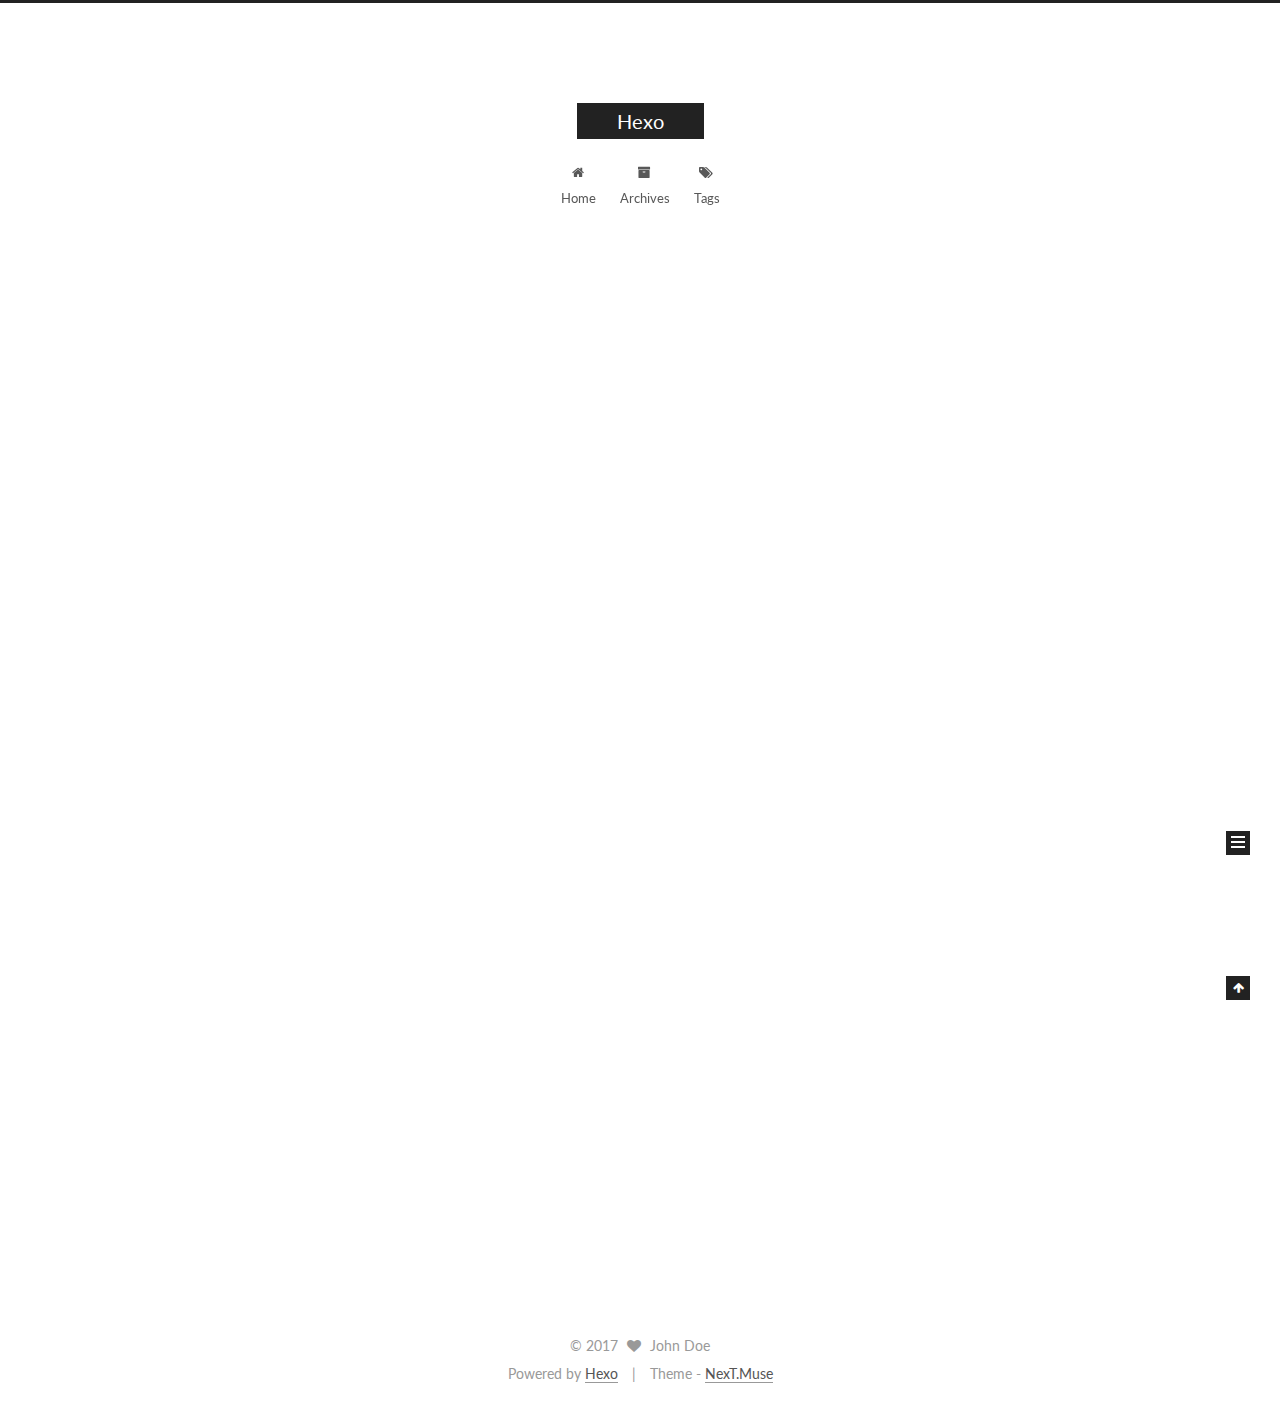
==== commit 8f24d700: "Site updated: 2017-08-06 23:28:07" ====
--- a/index.html
+++ b/index.html
@@ -204,7 +204,7 @@
             
               <i class="menu-item-icon fa fa-fw fa-home"></i> <br />
             
-            Startseite
+            Home
           </a>
         </li>
       
@@ -214,7 +214,7 @@
             
               <i class="menu-item-icon fa fa-fw fa-archive"></i> <br />
             
-            Archiv
+            Archives
           </a>
         </li>
       
@@ -290,7 +290,7 @@
                 <i class="fa fa-calendar-o"></i>
               </span>
               
-                <span class="post-meta-item-text">Veröffentlicht am</span>
+                <span class="post-meta-item-text">Posted on</span>
               
               <time title="Post created" itemprop="dateCreated datePublished" datetime="2017-08-06T22:22:23-04:00">
                 2017-08-06
@@ -423,7 +423,7 @@
             <div class="site-state-item site-state-posts">
               <a href="/archives/">
                 <span class="site-state-item-count">1</span>
-                <span class="site-state-item-name">Artikel</span>
+                <span class="site-state-item-name">posts</span>
               </a>
             </div>
           
@@ -484,7 +484,7 @@
 
 
 <div class="powered-by">
-  Erstellt mit  <a class="theme-link" href="https://hexo.io">Hexo</a>
+  Powered by <a class="theme-link" href="https://hexo.io">Hexo</a>
 </div>
 
 <div class="theme-info">
--- a/css/main.css
+++ b/css/main.css
@@ -1807,7 +1807,7 @@
   width: 4px;
   height: 4px;
   border-radius: 50%;
-  background: #ffd9a6;
+  background: #ed6aff;
 }
 .links-of-blogroll {
   font-size: 13px;
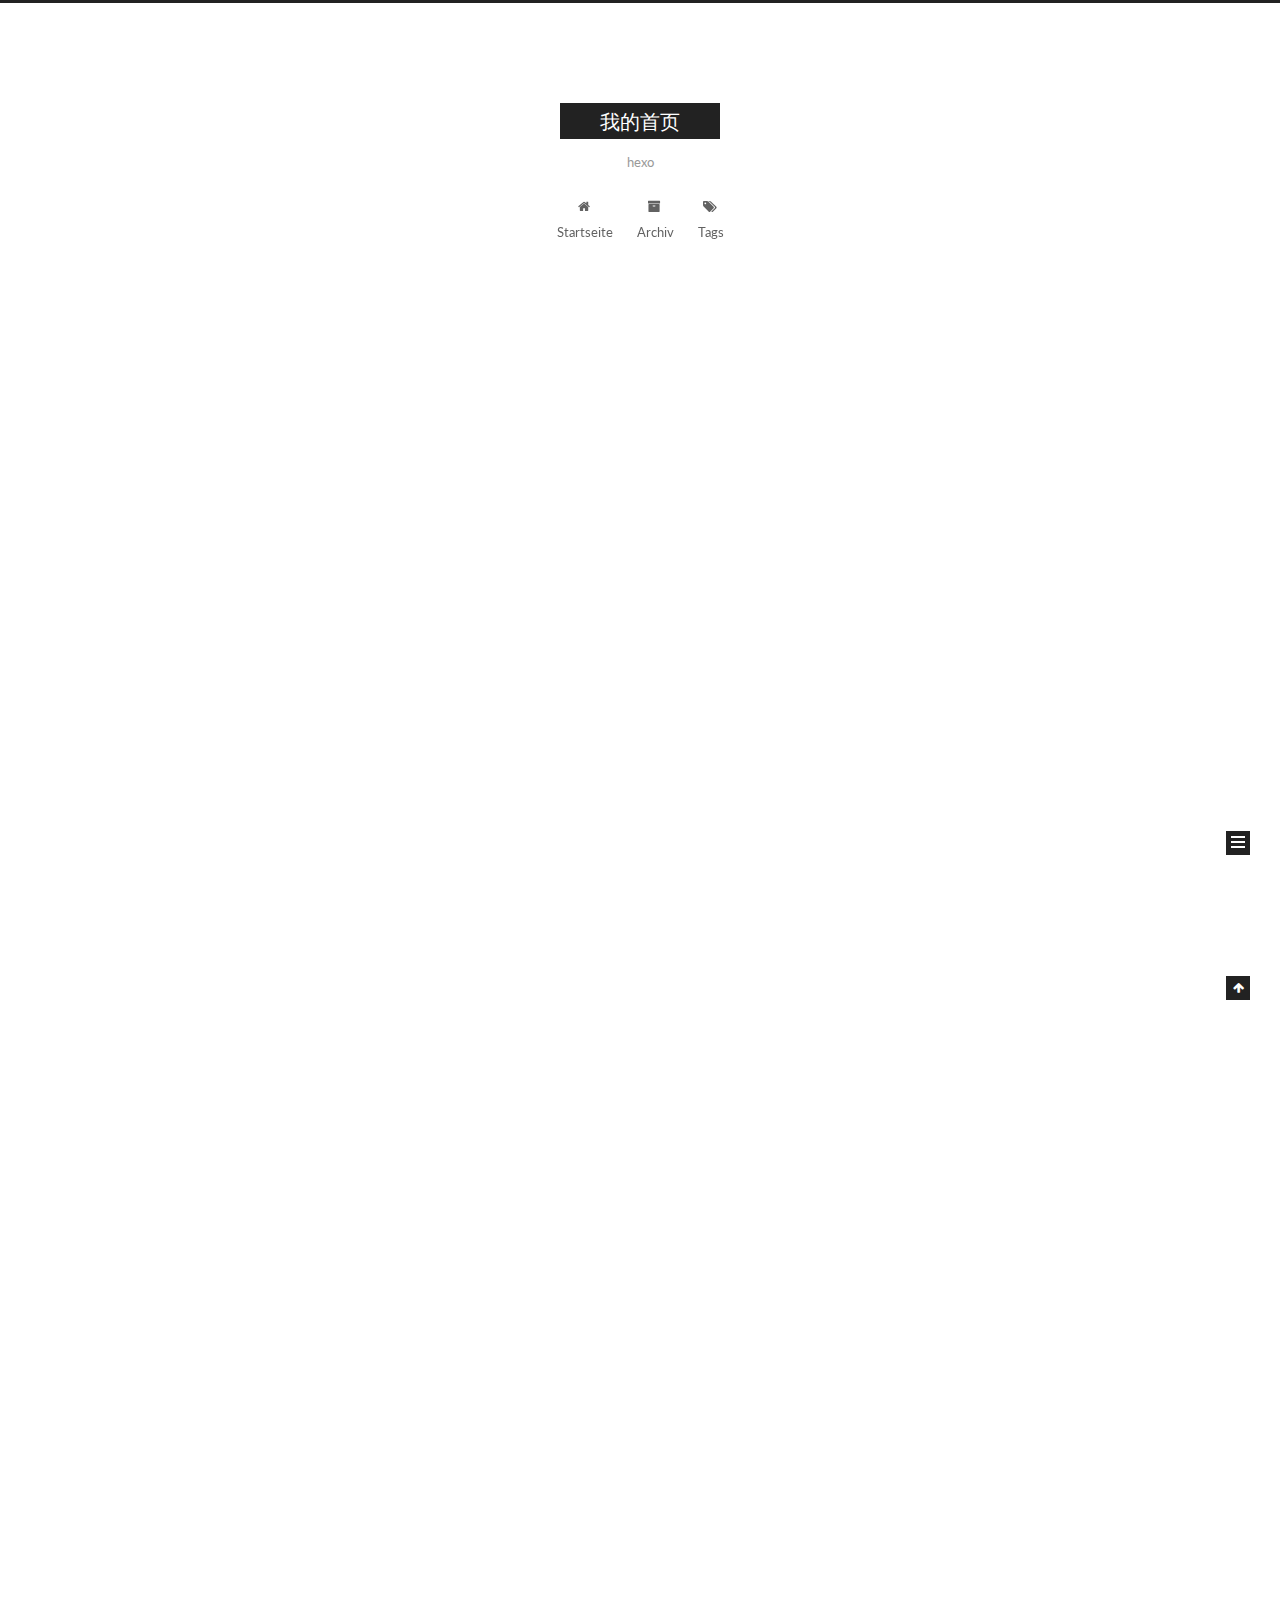
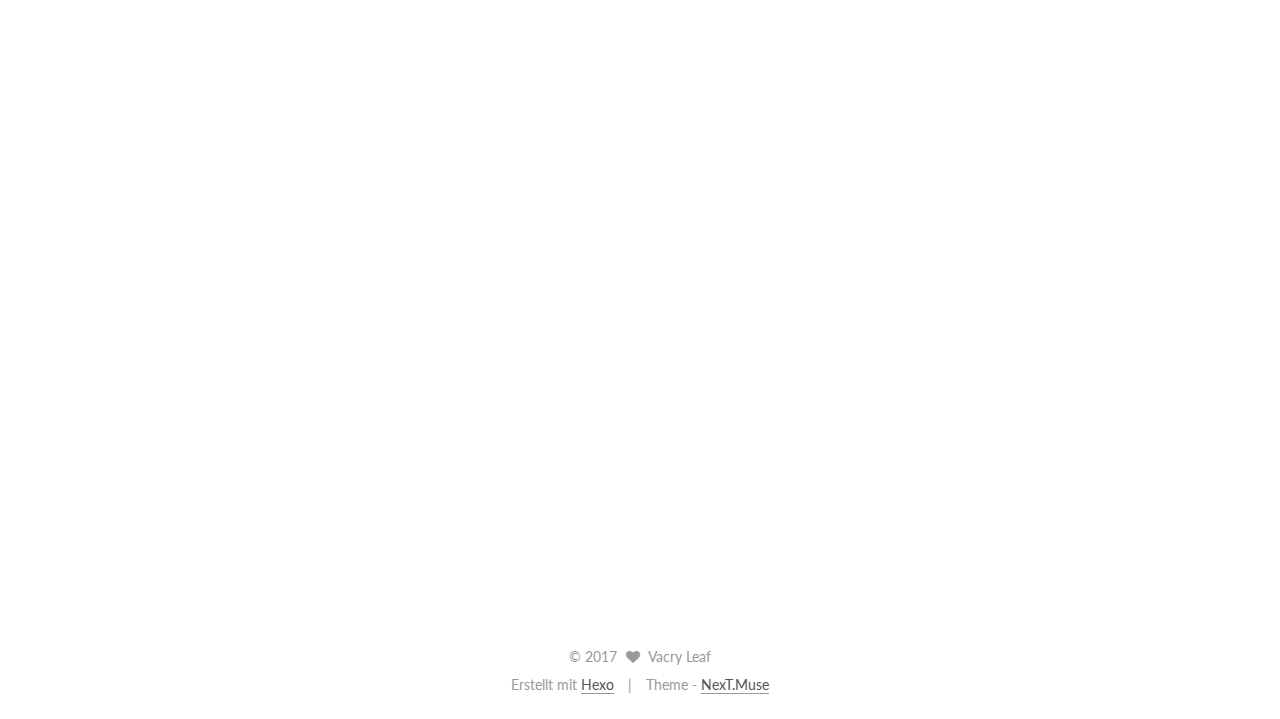
==== commit 70f7595e: "Site updated: 2017-08-07 05:35:15" ====
--- a/index.html
+++ b/index.html
@@ -5,7 +5,7 @@
   
 
 
-<html class="theme-next muse use-motion" lang="">
+<html class="theme-next muse use-motion" lang="zh_Hans">
 <head>
   <meta charset="UTF-8"/>
 <meta http-equiv="X-UA-Compatible" content="IE=edge" />
@@ -84,7 +84,7 @@
 
 
 
-  <link rel="alternate" href="/atom.xml" title="Hexo" type="application/atom+xml" />
+  <link rel="alternate" href="/atom.xml" title="我的首页" type="application/atom+xml" />
 
 
 
@@ -97,11 +97,12 @@
 
 
 <meta property="og:type" content="website">
-<meta property="og:title" content="Hexo">
+<meta property="og:title" content="我的首页">
 <meta property="og:url" content="http://yoursite.com/index.html">
-<meta property="og:site_name" content="Hexo">
+<meta property="og:site_name" content="我的首页">
+<meta property="og:locale" content="zh_Hans">
 <meta name="twitter:card" content="summary">
-<meta name="twitter:title" content="Hexo">
+<meta name="twitter:title" content="我的首页">
 
 
 
@@ -136,7 +137,7 @@
 
 
 
-  <title>Hexo</title>
+  <title>我的首页</title>
   
 
 
@@ -154,7 +155,7 @@
 
 </head>
 
-<body itemscope itemtype="http://schema.org/WebPage" lang="">
+<body itemscope itemtype="http://schema.org/WebPage" lang="zh_Hans">
 
   
   
@@ -174,12 +175,12 @@
     <div class="custom-logo-site-title">
       <a href="/"  class="brand" rel="start">
         <span class="logo-line-before"><i></i></span>
-        <span class="site-title">Hexo</span>
+        <span class="site-title">我的首页</span>
         <span class="logo-line-after"><i></i></span>
       </a>
     </div>
       
-        <p class="site-subtitle"></p>
+        <p class="site-subtitle">hexo</p>
       
   </div>
 
@@ -204,7 +205,7 @@
             
               <i class="menu-item-icon fa fa-fw fa-home"></i> <br />
             
-            Home
+            Startseite
           </a>
         </li>
       
@@ -214,7 +215,7 @@
             
               <i class="menu-item-icon fa fa-fw fa-archive"></i> <br />
             
-            Archives
+            Archiv
           </a>
         </li>
       
@@ -261,16 +262,16 @@
   
   
   <div class="post-block">
-    <link itemprop="mainEntityOfPage" href="http://yoursite.com/2017/08/06/hello-world/">
+    <link itemprop="mainEntityOfPage" href="http://yoursite.com/2017/08/07/用github和codeanywhere创建自己的博客/">
 
     <span hidden itemprop="author" itemscope itemtype="http://schema.org/Person">
-      <meta itemprop="name" content="John Doe">
+      <meta itemprop="name" content="Vacry Leaf">
       <meta itemprop="description" content="">
       <meta itemprop="image" content="/images/avatar.gif">
     </span>
 
     <span hidden itemprop="publisher" itemscope itemtype="http://schema.org/Organization">
-      <meta itemprop="name" content="Hexo">
+      <meta itemprop="name" content="我的首页">
     </span>
 
     
@@ -280,7 +281,7 @@
         
           <h1 class="post-title" itemprop="name headline">
                 
-                <a class="post-title-link" href="/2017/08/06/hello-world/" itemprop="url">Hello World</a></h1>
+                <a class="post-title-link" href="/2017/08/07/用github和codeanywhere创建自己的博客/" itemprop="url">用github和codeanywhere创建自己的博客</a></h1>
         
 
         <div class="post-meta">
@@ -290,7 +291,128 @@
                 <i class="fa fa-calendar-o"></i>
               </span>
               
-                <span class="post-meta-item-text">Posted on</span>
+                <span class="post-meta-item-text">Veröffentlicht am</span>
+              
+              <time title="Post created" itemprop="dateCreated datePublished" datetime="2017-08-07T00:00:00-04:00">
+                2017-08-07
+              </time>
+            
+
+            
+
+            
+          </span>
+
+          
+
+          
+            
+          
+
+          
+          
+
+          
+
+          
+
+          
+
+        </div>
+      </header>
+    
+
+    
+    
+    
+    <div class="post-body" itemprop="articleBody">
+
+      
+      
+
+      
+        
+          
+            <p>用<a href="http://www.jianshu.com/p/acb8fb53032f的博文来进行博客的创建。" target="_blank" rel="external">http://www.jianshu.com/p/acb8fb53032f的博文来进行博客的创建。</a><br>因为信用卡的问题，作者回复我可以不用cloud9改用codeanywhere进行代码的编写。<br>我鼓捣了一天，终于成功的搭建了这样一个博客，虽然里面什么都没有：vacryleaf.github.io</p>
+<p>从url链接上可以看到，在github创建的page的地址一级路径必须是自己的username。然后在codeanywhere上注册账号。这里可以直接new connectin github。<br>然后跳转链接连接上github，我也不知道这有什么用，因为在后面发布博文时依旧要输入账号密码。<br>进入工作台，我才知道codeanywhere是网上工作空间，而且还能选择工作环境。我选择了CentOS，然后就发现博主上的所有安装与CentOS产生了分歧。<br>nvm和yum的区别，这一天我用了超级多的yum，首先是卸载CentOS自带的git，因为他居然给我0.几的版本，我卸了之后鼓捣了半天才真正安装好了github，2.14.0版本。<br>在选择git安装时我找了很多个源，最终使用了<a href="http://codemonkey.org.uk/projects/git-snapshots/git/git-lastest.tar.xz，然后发现没有xz解压器。于是我用sudo" target="_blank" rel="external">http://codemonkey.org.uk/projects/git-snapshots/git/git-lastest.tar.xz，然后发现没有xz解压器。于是我用sudo</a> yum -y install xz安装，这里我去了xz Util官网，发现他们的下载地址没法用yum下载，不知道是什么原因。<br>然后安装了xz之后，解压成tar，再用tar解压。<br>最后我用这个博主的方法解决了最后的问题：环境变量。<br><a href="http://www.jianshu.com/p/7bdc8c5a92d1" target="_blank" rel="external">http://www.jianshu.com/p/7bdc8c5a92d1</a><br>一开始的CentOS的git默认执行位置是/usr/bin/git，而我安装的git指向的是/usr/local/bin/git。所以一直没法使用命令。虽然这个博主用的是echo写入，而我无法照着执行，但是我可以用sudo进行强行修改。<br>然后source /etc/bashrc即可。<br>然后git –version，成功返回github的版本。<br>回到我的项目文件夹路径，hexo d，没有了之前的问题。</p>
+
+          
+        
+      
+    </div>
+    
+    
+    
+
+    
+
+    
+
+    
+
+    <footer class="post-footer">
+      
+
+      
+
+      
+
+      
+      
+        <div class="post-eof"></div>
+      
+    </footer>
+  </div>
+  
+  
+  
+  </article>
+
+
+    
+      
+
+  
+
+  
+  
+  
+
+  <article class="post post-type-normal" itemscope itemtype="http://schema.org/Article">
+  
+  
+  
+  <div class="post-block">
+    <link itemprop="mainEntityOfPage" href="http://yoursite.com/2017/08/06/hello-world/">
+
+    <span hidden itemprop="author" itemscope itemtype="http://schema.org/Person">
+      <meta itemprop="name" content="Vacry Leaf">
+      <meta itemprop="description" content="">
+      <meta itemprop="image" content="/images/avatar.gif">
+    </span>
+
+    <span hidden itemprop="publisher" itemscope itemtype="http://schema.org/Organization">
+      <meta itemprop="name" content="我的首页">
+    </span>
+
+    
+      <header class="post-header">
+
+        
+        
+          <h1 class="post-title" itemprop="name headline">
+                
+                <a class="post-title-link" href="/2017/08/06/hello-world/" itemprop="url">Hello World</a></h1>
+        
+
+        <div class="post-meta">
+          <span class="post-time">
+            
+              <span class="post-meta-item-icon">
+                <i class="fa fa-calendar-o"></i>
+              </span>
+              
+                <span class="post-meta-item-text">Veröffentlicht am</span>
               
               <time title="Post created" itemprop="dateCreated datePublished" datetime="2017-08-06T22:22:23-04:00">
                 2017-08-06
@@ -411,8 +533,8 @@
         <div class="site-author motion-element" itemprop="author" itemscope itemtype="http://schema.org/Person">
           <img class="site-author-image" itemprop="image"
                src="/images/avatar.gif"
-               alt="John Doe" />
-          <p class="site-author-name" itemprop="name">John Doe</p>
+               alt="Vacry Leaf" />
+          <p class="site-author-name" itemprop="name">Vacry Leaf</p>
            
               <p class="site-description motion-element" itemprop="description"></p>
           
@@ -422,14 +544,23 @@
           
             <div class="site-state-item site-state-posts">
               <a href="/archives/">
-                <span class="site-state-item-count">1</span>
-                <span class="site-state-item-name">posts</span>
+                <span class="site-state-item-count">2</span>
+                <span class="site-state-item-name">Artikel</span>
               </a>
             </div>
           
 
           
 
+          
+            
+            
+            <div class="site-state-item site-state-tags">
+              
+                <span class="site-state-item-count">2</span>
+                <span class="site-state-item-name">Tags</span>
+              
+            </div>
           
 
         </nav>
@@ -479,12 +610,12 @@
   <span class="with-love">
     <i class="fa fa-heart"></i>
   </span>
-  <span class="author" itemprop="copyrightHolder">John Doe</span>
+  <span class="author" itemprop="copyrightHolder">Vacry Leaf</span>
 </div>
 
 
 <div class="powered-by">
-  Powered by <a class="theme-link" href="https://hexo.io">Hexo</a>
+  Erstellt mit  <a class="theme-link" href="https://hexo.io">Hexo</a>
 </div>
 
 <div class="theme-info">
--- a/css/main.css
+++ b/css/main.css
@@ -1807,7 +1807,7 @@
   width: 4px;
   height: 4px;
   border-radius: 50%;
-  background: #ed6aff;
+  background: #7138ff;
 }
 .links-of-blogroll {
   font-size: 13px;
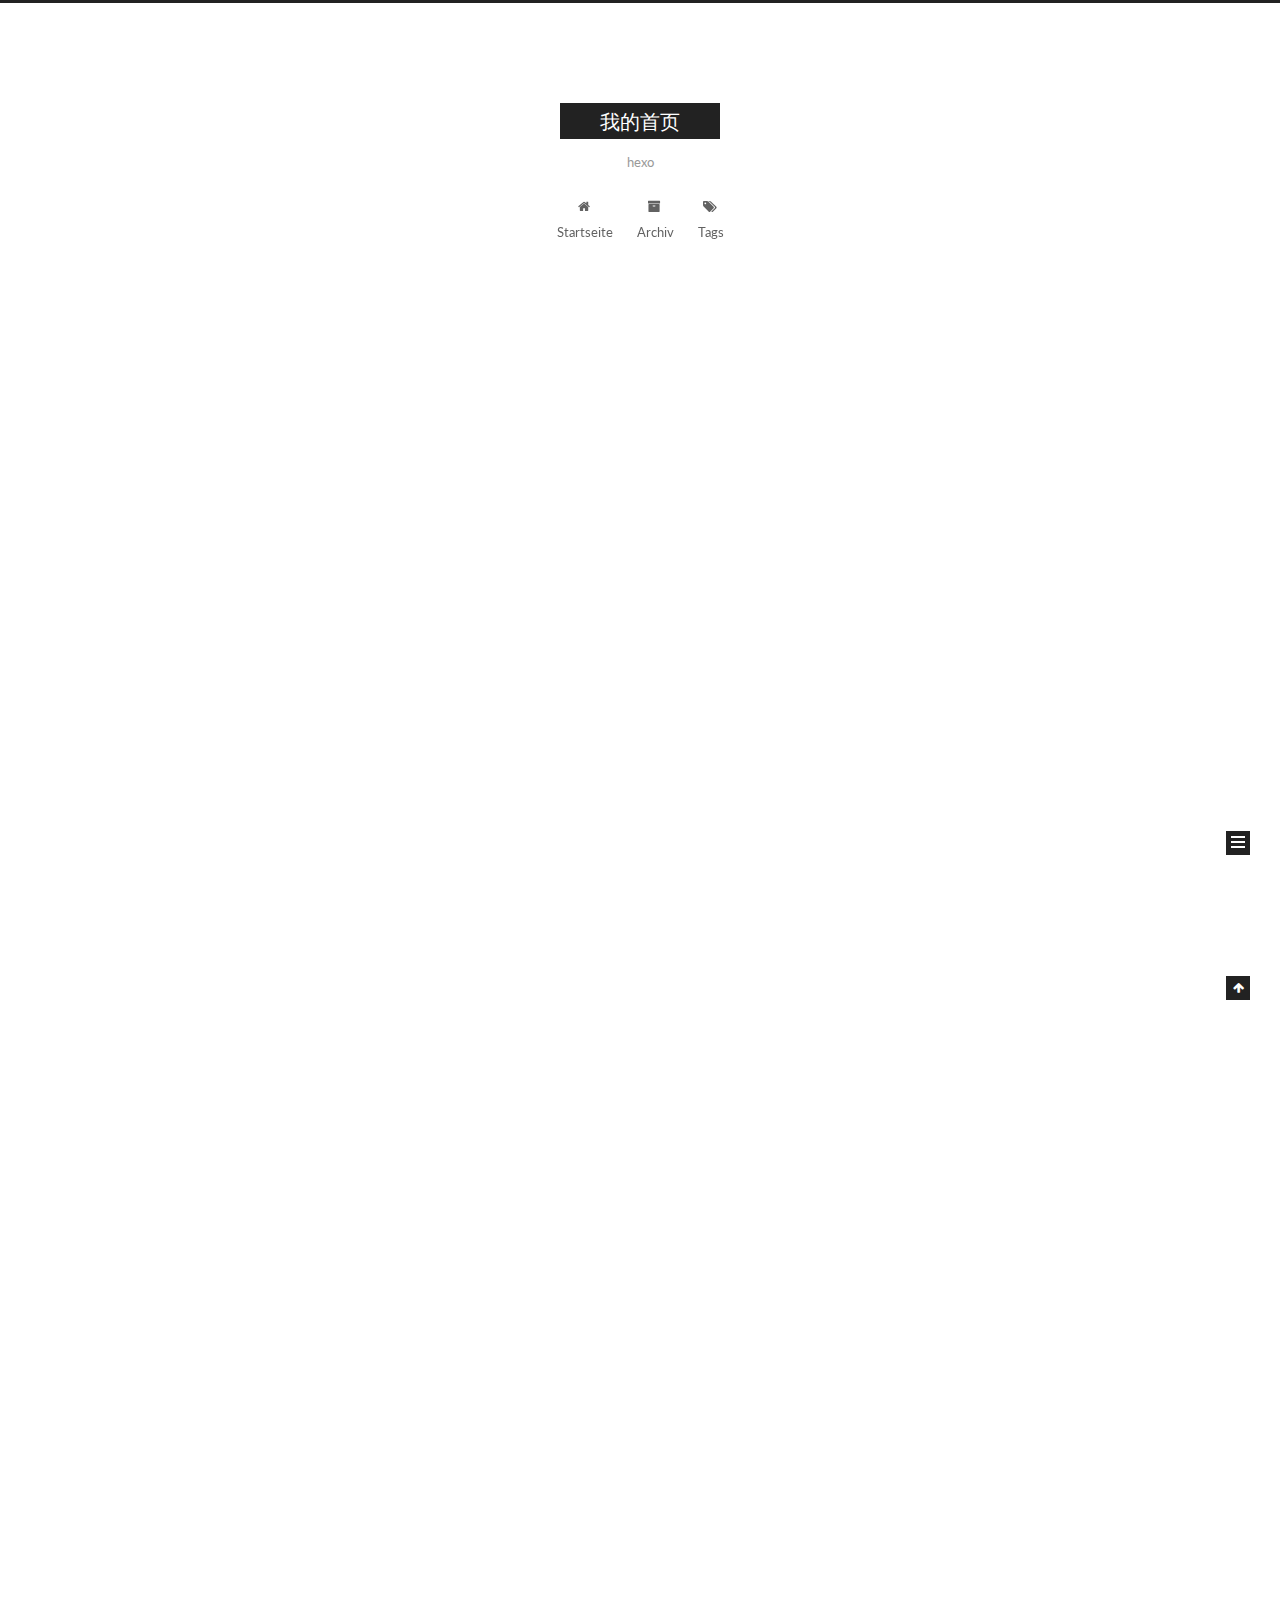
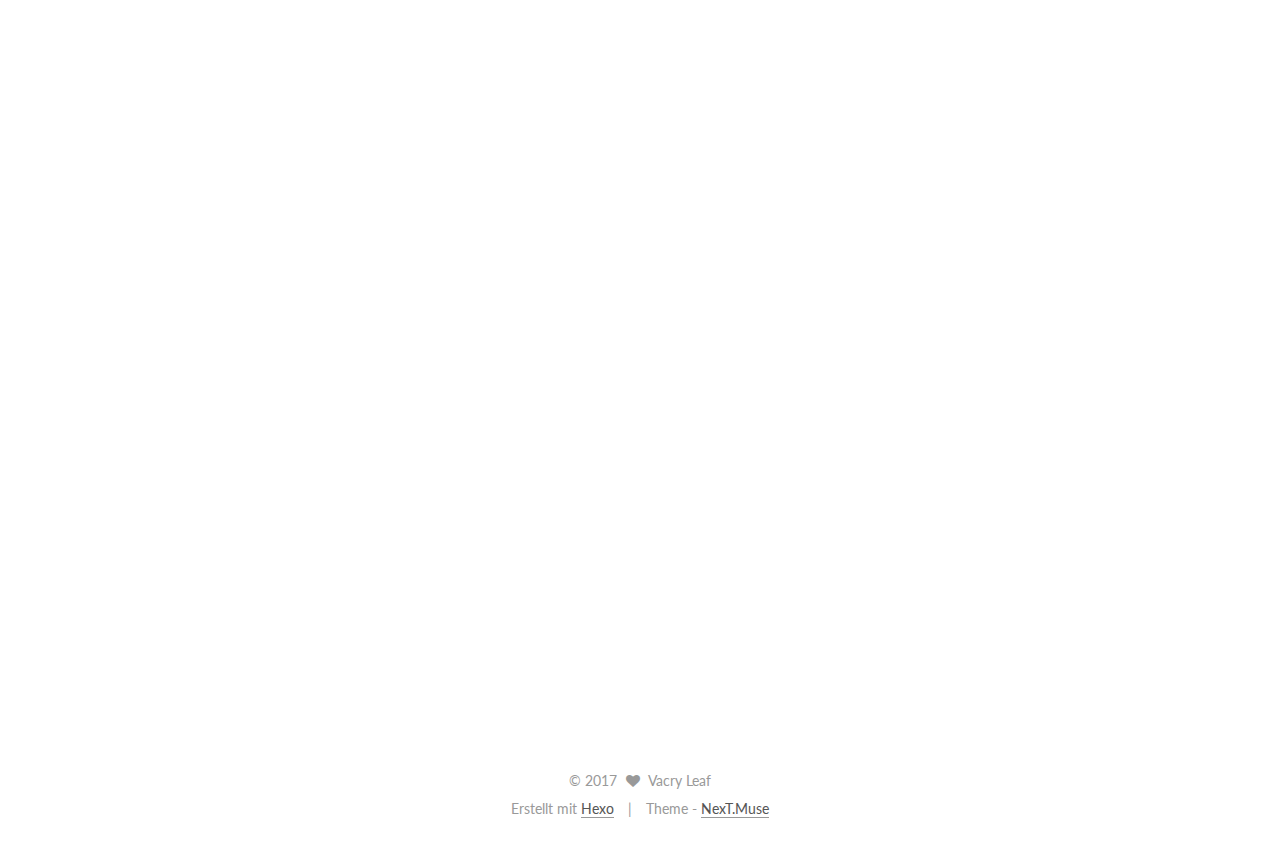
==== commit c23d1ff8: "Site updated: 2017-08-07 05:51:18" ====
--- a/index.html
+++ b/index.html
@@ -333,8 +333,10 @@
       
         
           
-            <p>用<a href="http://www.jianshu.com/p/acb8fb53032f的博文来进行博客的创建。" target="_blank" rel="external">http://www.jianshu.com/p/acb8fb53032f的博文来进行博客的创建。</a><br>因为信用卡的问题，作者回复我可以不用cloud9改用codeanywhere进行代码的编写。<br>我鼓捣了一天，终于成功的搭建了这样一个博客，虽然里面什么都没有：vacryleaf.github.io</p>
-<p>从url链接上可以看到，在github创建的page的地址一级路径必须是自己的username。然后在codeanywhere上注册账号。这里可以直接new connectin github。<br>然后跳转链接连接上github，我也不知道这有什么用，因为在后面发布博文时依旧要输入账号密码。<br>进入工作台，我才知道codeanywhere是网上工作空间，而且还能选择工作环境。我选择了CentOS，然后就发现博主上的所有安装与CentOS产生了分歧。<br>nvm和yum的区别，这一天我用了超级多的yum，首先是卸载CentOS自带的git，因为他居然给我0.几的版本，我卸了之后鼓捣了半天才真正安装好了github，2.14.0版本。<br>在选择git安装时我找了很多个源，最终使用了<a href="http://codemonkey.org.uk/projects/git-snapshots/git/git-lastest.tar.xz，然后发现没有xz解压器。于是我用sudo" target="_blank" rel="external">http://codemonkey.org.uk/projects/git-snapshots/git/git-lastest.tar.xz，然后发现没有xz解压器。于是我用sudo</a> yum -y install xz安装，这里我去了xz Util官网，发现他们的下载地址没法用yum下载，不知道是什么原因。<br>然后安装了xz之后，解压成tar，再用tar解压。<br>最后我用这个博主的方法解决了最后的问题：环境变量。<br><a href="http://www.jianshu.com/p/7bdc8c5a92d1" target="_blank" rel="external">http://www.jianshu.com/p/7bdc8c5a92d1</a><br>一开始的CentOS的git默认执行位置是/usr/bin/git，而我安装的git指向的是/usr/local/bin/git。所以一直没法使用命令。虽然这个博主用的是echo写入，而我无法照着执行，但是我可以用sudo进行强行修改。<br>然后source /etc/bashrc即可。<br>然后git –version，成功返回github的版本。<br>回到我的项目文件夹路径，hexo d，没有了之前的问题。</p>
+            <p>vacryleaf</p>
+<p>用下面的博文来进行博客的创建。<br><a href="http://www.jianshu.com/p/acb8fb53032f" target="_blank" rel="external">http://www.jianshu.com/p/acb8fb53032f</a></p>
+<p>因为信用卡的问题，作者回复我可以不用cloud9改用codeanywhere进行代码的编写。<br>我鼓捣了一天，终于成功的搭建了这样一个博客，虽然里面什么都没有：vacryleaf.github.io</p>
+<p>从url链接上可以看到，在github创建的page的地址一级路径必须是自己的username。然后在codeanywhere上注册账号。这里可以直接new connectin github。<br>然后跳转链接连接上github，我也不知道这有什么用，因为在后面发布博文时依旧要输入账号密码。<br>进入工作台，我才知道codeanywhere是网上工作空间，而且还能选择工作环境。我选择了CentOS，然后就发现博主上的所有安装与CentOS产生了分歧。<br>nvm和yum的区别，这一天我用了超级多的yum，首先是卸载CentOS自带的git，因为他居然给我0.几的版本，我卸了之后鼓捣了半天才真正安装好了github，2.14.0版本。<br>在选择git安装时我找了很多个源，最终使用了<br><a href="http://codemonkey.org.uk/projects/git-snapshots/git/git-lastest.tar.xz" target="_blank" rel="external">http://codemonkey.org.uk/projects/git-snapshots/git/git-lastest.tar.xz</a><br>然后发现没有xz解压器。于是我用 sudo yum -y install xz 安装，这里我去了xz Util官网，发现他们的下载地址没法用yum下载，不知道是什么原因。<br>然后安装了xz之后，解压成tar，再用tar解压。<br>最后我用这个博主的方法解决了最后的问题：环境变量。<br><a href="http://www.jianshu.com/p/7bdc8c5a92d1" target="_blank" rel="external">http://www.jianshu.com/p/7bdc8c5a92d1</a><br>一开始的CentOS的git默认执行位置是/usr/bin/git，而我安装的git指向的是/usr/local/bin/git。所以一直没法使用命令。虽然这个博主用的是echo写入，而我无法照着执行，但是我可以用sudo进行强行修改。<br>然后source /etc/bashrc即可。<br>然后git –version，成功返回github的版本。<br>回到我的项目文件夹路径，hexo d，没有了之前的问题。</p>
 
           
         
--- a/css/main.css
+++ b/css/main.css
@@ -1807,7 +1807,7 @@
   width: 4px;
   height: 4px;
   border-radius: 50%;
-  background: #7138ff;
+  background: #b3a699;
 }
 .links-of-blogroll {
   font-size: 13px;
